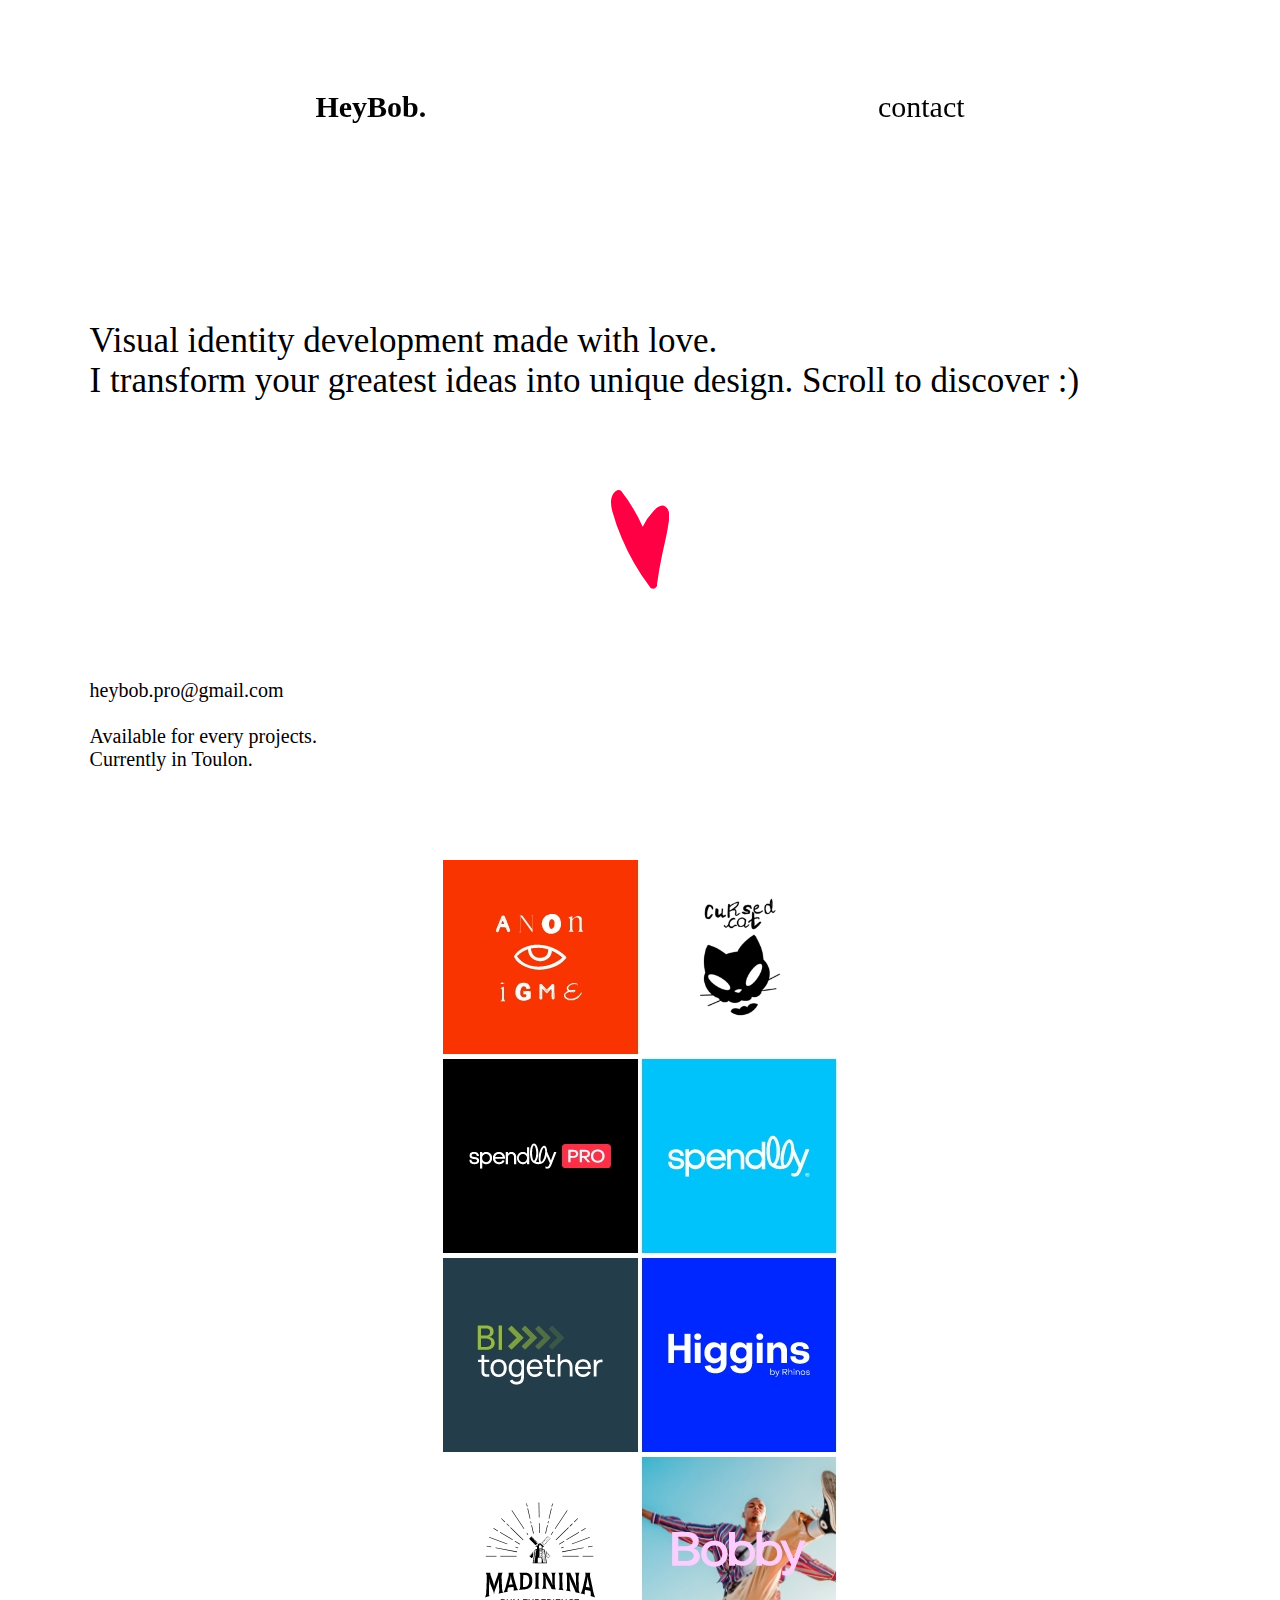
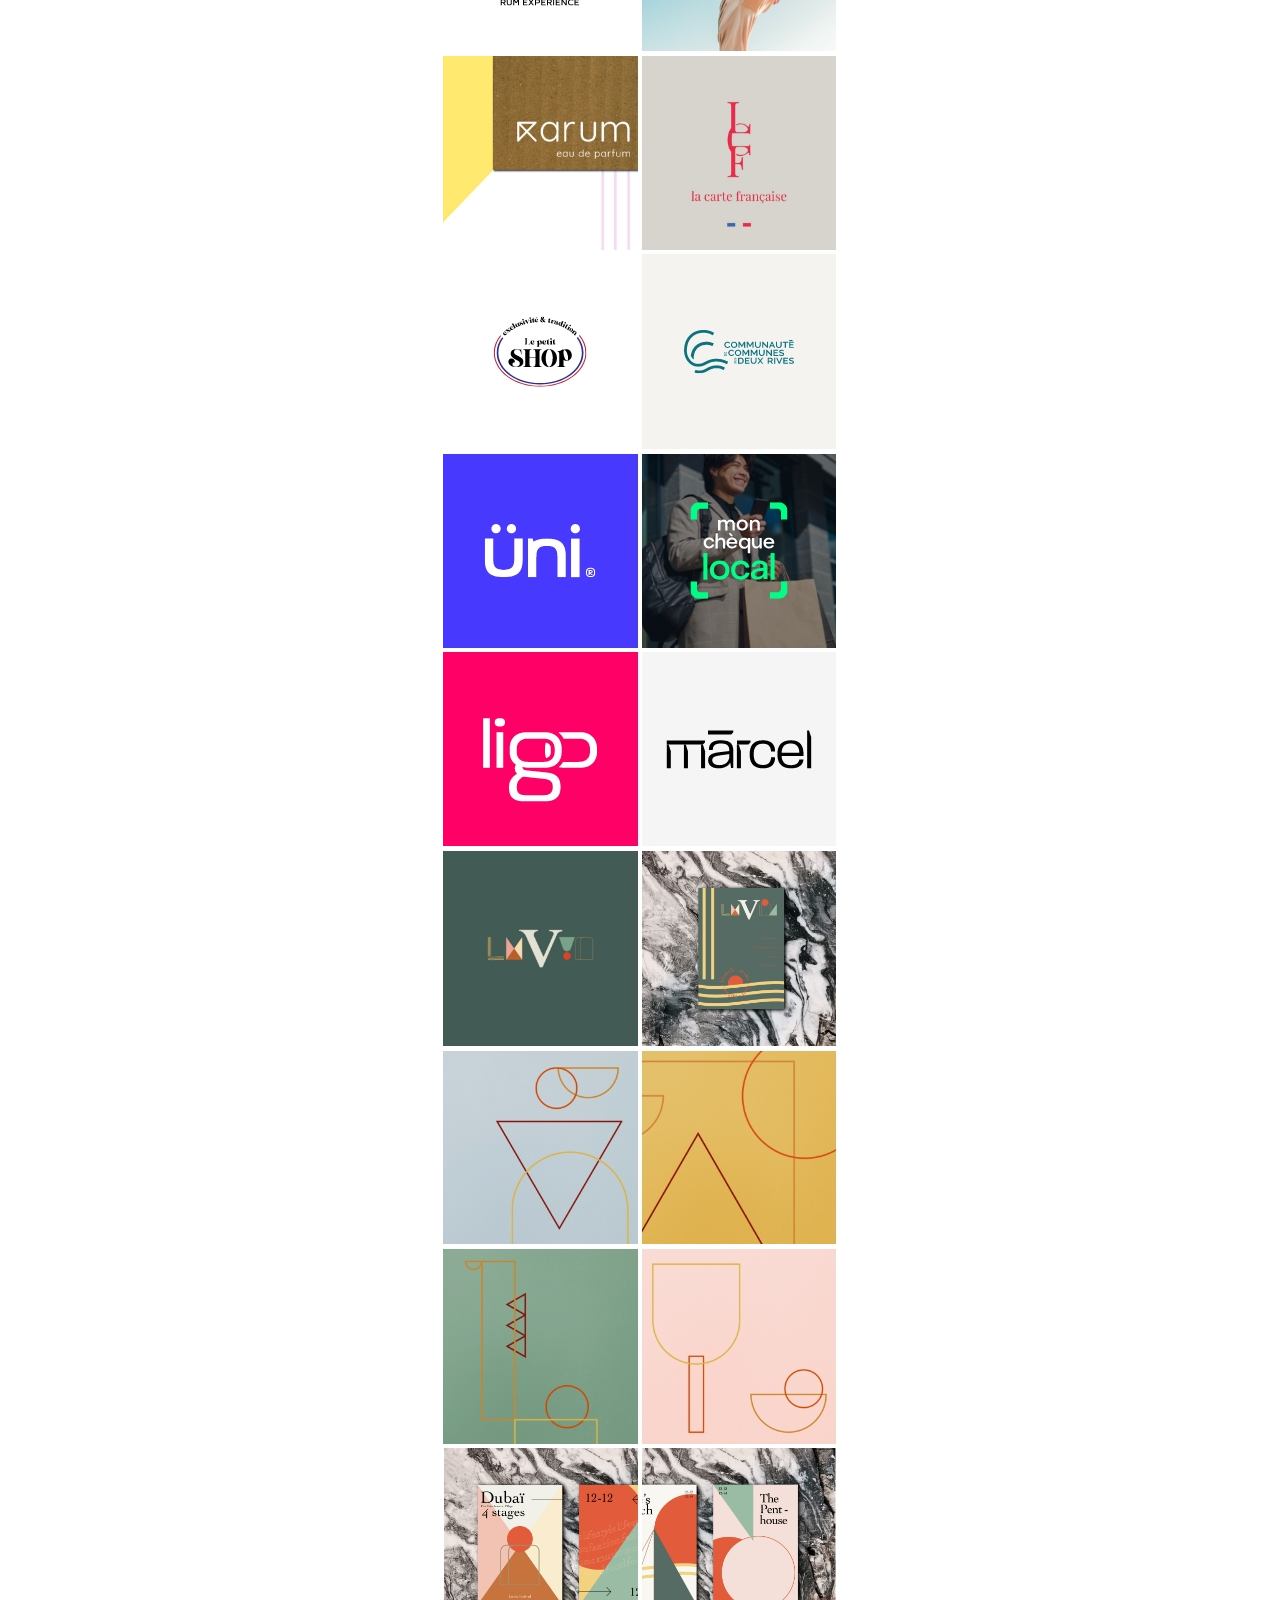
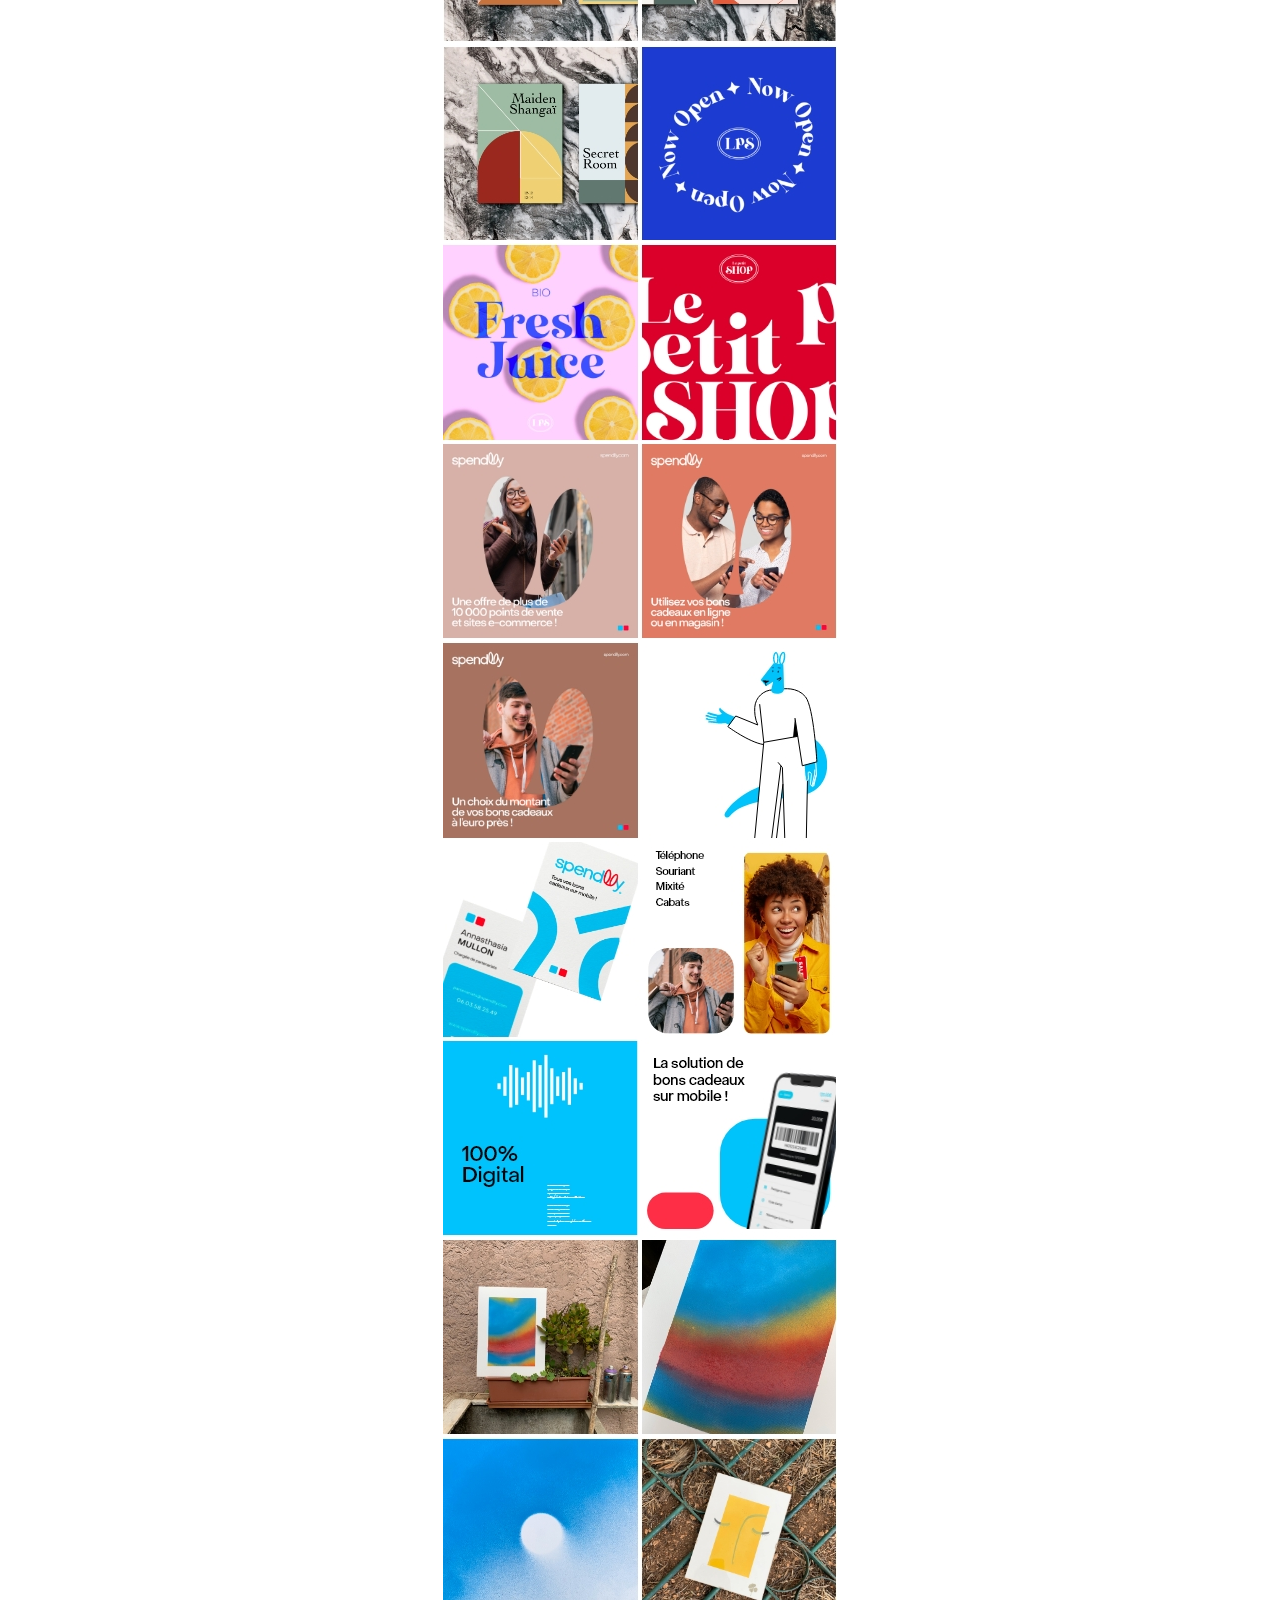
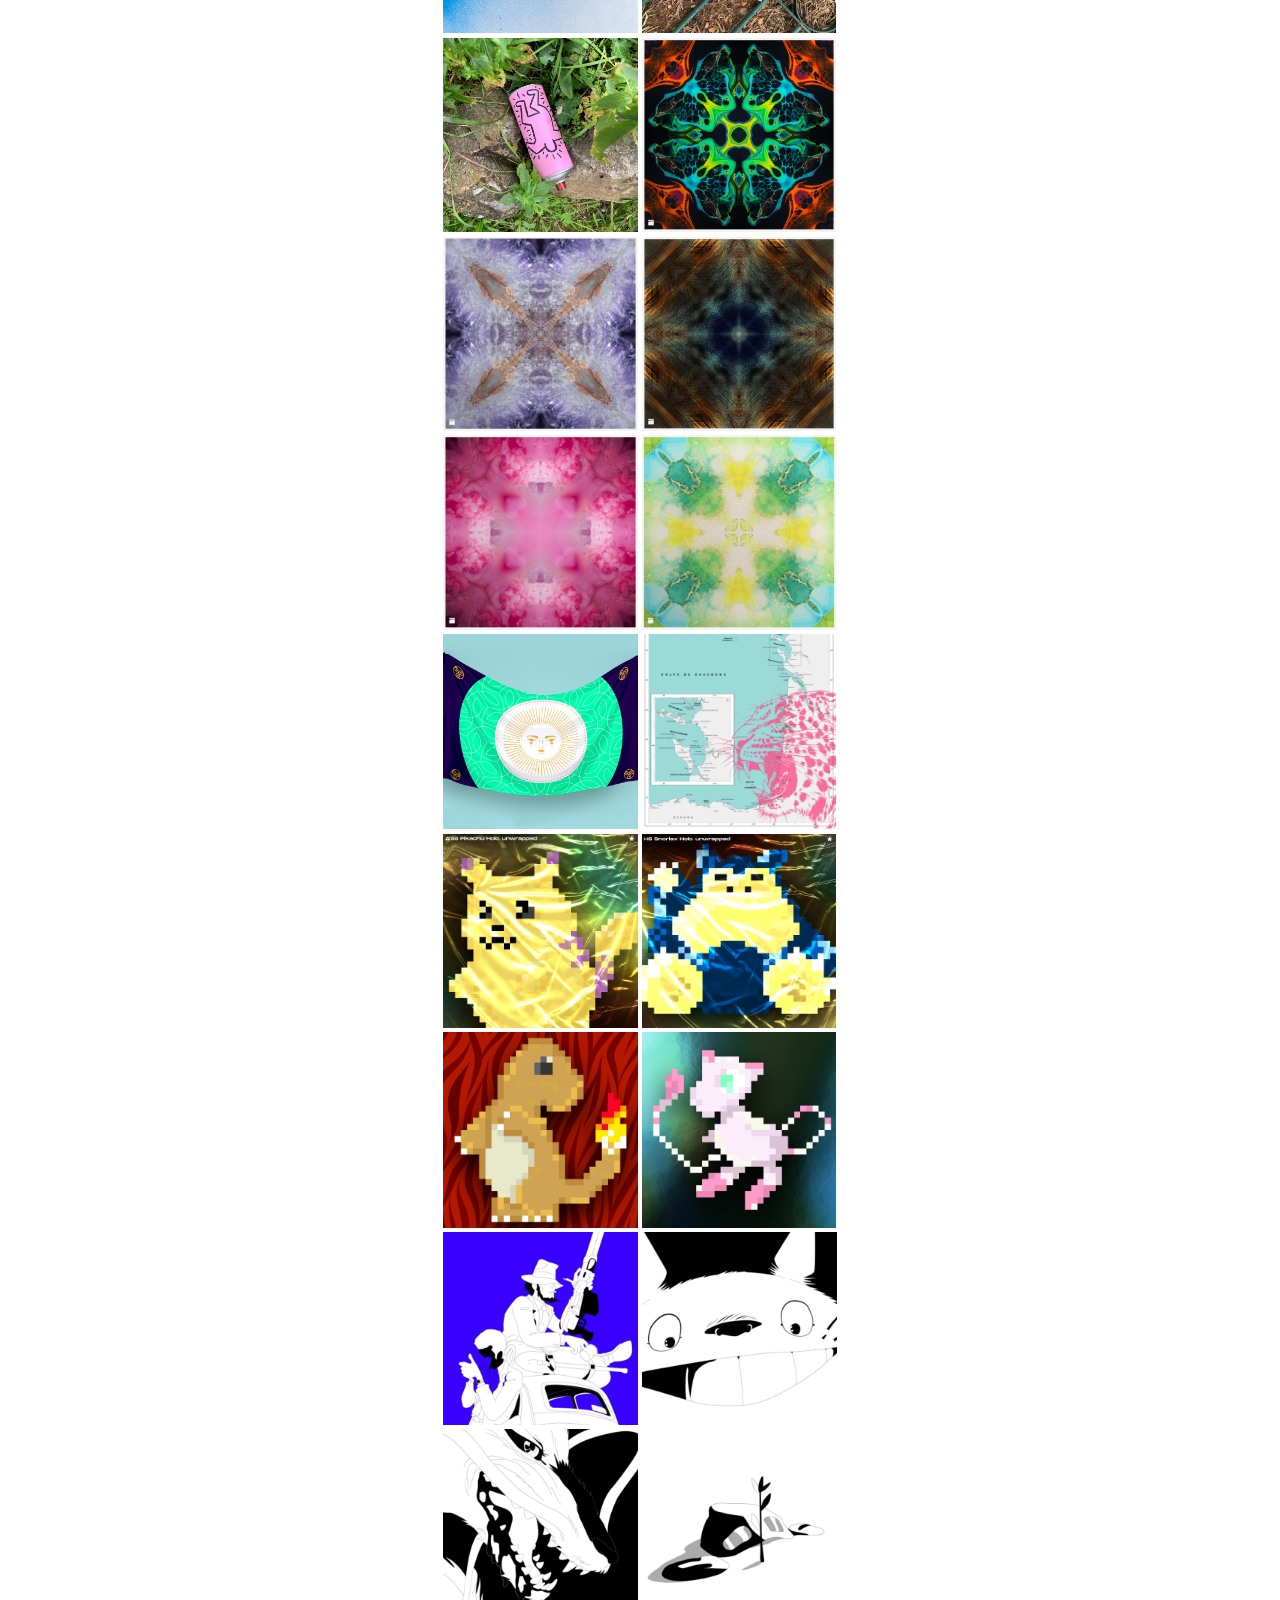
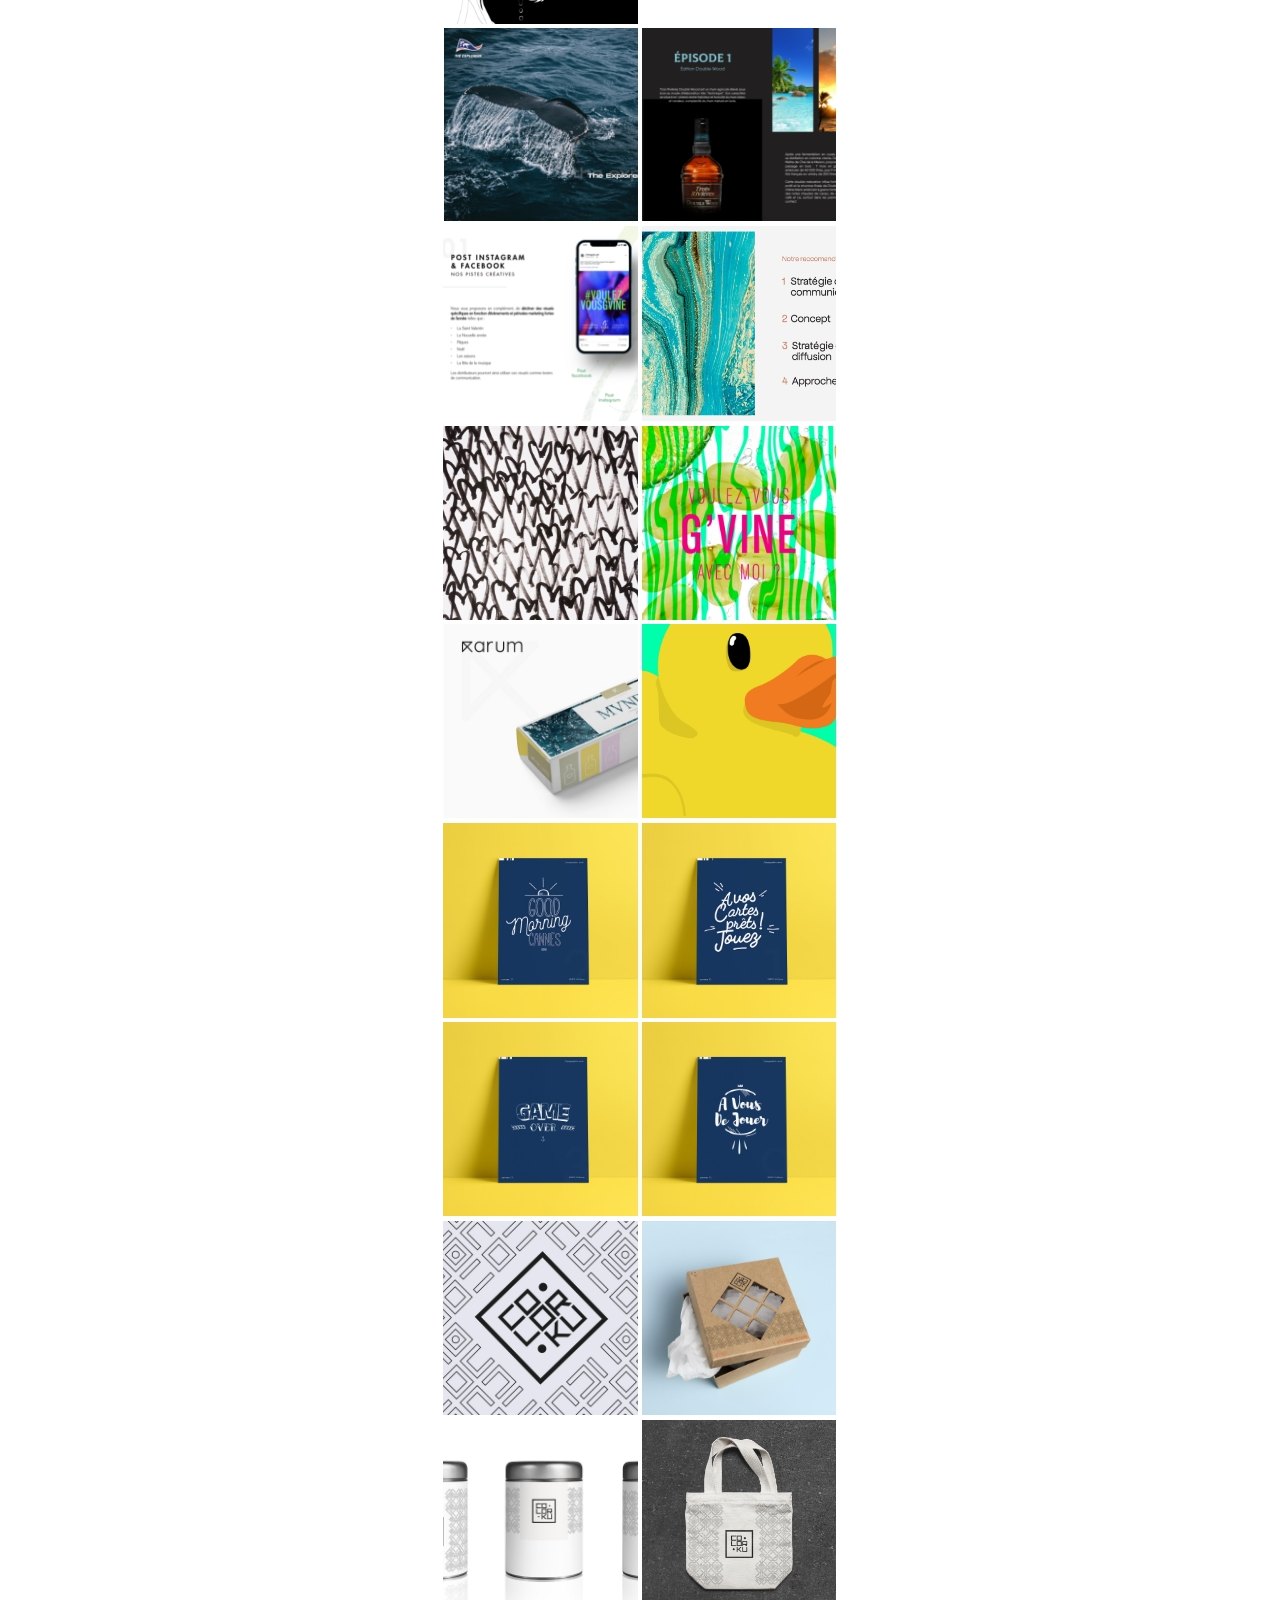
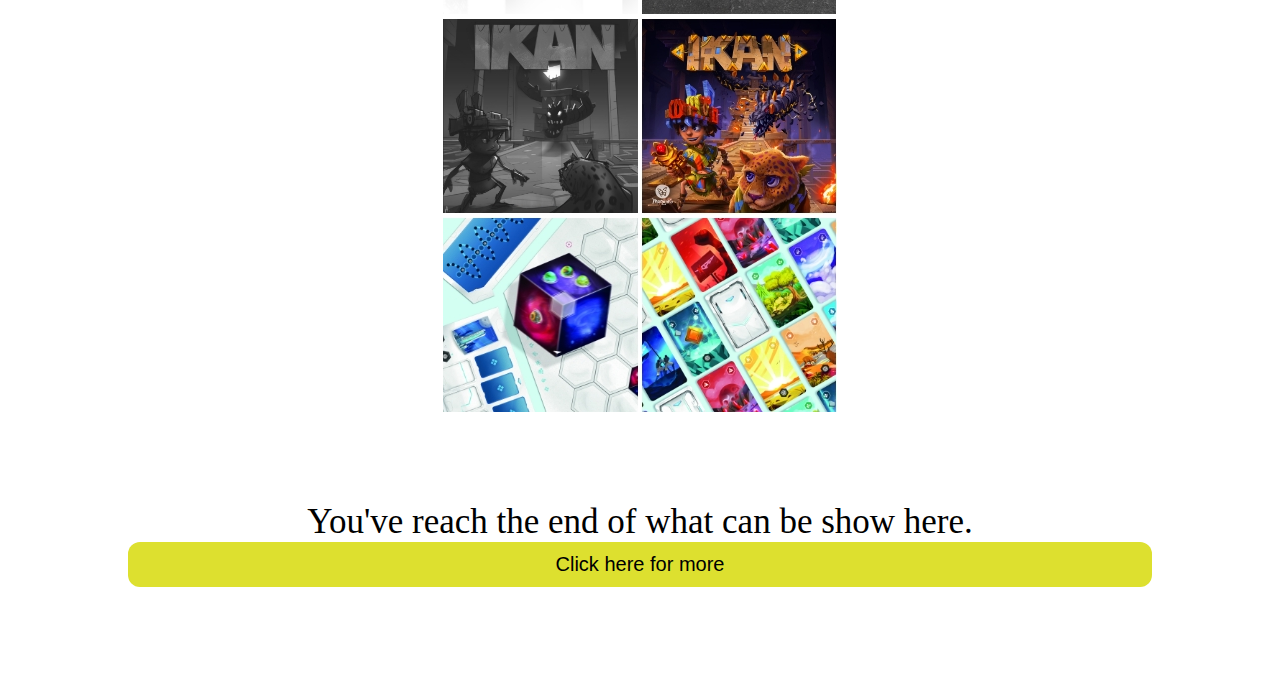
==== heybob.html @ 18b6e977 "Add files via upload" ====
<!DOCTYPE html>
<html lang="fr-FR">
<head>
    <meta charset="UTF-8">
    <meta http-equiv="X-UA-Compatible" content="IE=edge">
    <meta name="viewport" content="width=device-width, initial-scale=1.0">
    <link rel="stylesheet" href="css/stylesheet.css">
    <link rel="preconnect" href="https://fonts.googleapis.com">
    <link rel="preconnect" href="https://fonts.gstatic.com" crossorigin>
    <link href="https://fonts.googleapis.com/css2?family=Poppins:wght@300;400&family=Smooch+Sans:wght@100;200&display=swap" rel="stylesheet">
    <title>HeyBob</title>
</head>
<body>
        <!-- NAV BAR  -->
<div id="fixHeader">
        <div class="headerHB"><a href="#home"><p><b>HeyBob.</b></p></a></div>
        <div class="headerC"><a href="#contact"><p>contact</p></a></div>    
</div>    
         <!--CONTACT PAGE -->
<div class="contactBox" id="contact">
    <div class="headerHB"><a href="#home"><p><b>HeyBob.</b></p></a></div>
    <div class="headerC"><a href="#contact"><p>contact</p></a></div>         
</div> 

        <!-- Discovering -->
<br>
    <header>
        <div id="discover">
            <p> Visual identity development made with love.</p>
            <br>
            <p>I transform your greatest ideas into unique design. Scroll to discover :)</p>
        </div>
        <div id="heart"><svg xmlns="http://www.w3.org/2000/svg" width="58.241" height="98.762" viewBox="0 0 58.241 98.762"><defs><style>.a{fill:#ff0045;}</style></defs><path class="a" d="M54.658,16.7c-4.7-3.394-9.491,1.418-12.534,4.707A57.664,57.664,0,0,0,31.711,36.679,171.221,171.221,0,0,0,10.238,1.106C8.857-.66,6.264-.046,4.8,1.106c-5.983,4.714-5.325,13.2-3.595,19.8a200.688,200.688,0,0,0,9.386,26.764,232.321,232.321,0,0,0,28.177,49.2,4.509,4.509,0,0,0,.29.349,3.568,3.568,0,0,0,2.008,1.417,4.125,4.125,0,0,0,4.424-1.78,2.9,2.9,0,0,0,.544-2.632C47.363,84.6,48.965,75.017,51,65.507c2.419-11.282,5.338-22.488,6.823-33.947.6-4.65,1.189-11.714-3.168-14.863" transform="translate(0 0)"/></svg></div>
        <div id="infoMore">
            <p>heybob.pro@gmail.com</p>
            <br>
            <p>Available for every projects.<br>Currently in Toulon.</p>
        </div>
    </header>
    <!-- Library -->
    <main>
        <div id="library">
          <img src="./asset/library.jpg">
        </div>
    </main>
        <!-- Propose More -->
    <footer>
        <div id="propose">
        <p>You've reach the end of what can be show here.</p>
        <input type="button" value="Click here for more" href="#contact">
        </div>
    </footer>
    <script src="js/jsTransitionPage.js"></script>
   
</body>

</html>
---- css/stylesheet.css ----
/* BALISE GLOBALES */
*{
    margin:0%;
    padding: 0%;
}
body{
    font-family: Georgia, 'Times New Roman', Times, serif
}

a{
    text-decoration: none;
  }

input{
    height: 5vh;
    width: 80vw;
    background-color: #dde02f;
    border: none;
    border-radius: 12px;
    text-align: center;
    font-size: 20px;
    cursor: pointer;
    }

/* BALISE PRIVEE */

#fixHeader{
    margin: 7%;
    top: 5vh;
    position: sticky;
    display: flex;
    flex-wrap: wrap;
    justify-content: space-around;
    flex-direction: row;
    align-items: baseline;
    align-content: stretch;
    
}


.headerHB p{
    font-size: 30px;
    color: black;
 }


.headerC p{
    font-size: 30px;
    color: black;
}

#heart{
    display: flex;
    justify-content: center;
}


#discover {
    display: flex;
    flex-direction: row;
    flex-wrap: wrap;
    margin: 7%;
    font-size: 35px;
}

#infoMore{
    margin: 7%;
    font-size: 20px;
    display: flex;
    flex-direction: column;
    flex-wrap: wrap;
    justify-content: flex-start;
}

#library{
    display: flex;
    flex-wrap: wrap;
    flex-direction: column;
    justify-content: center;
    align-items: stretch;
    align-content: space-around;
}


#propose{
    margin: 7%;
    font-size: 35px;
    display: flex;
    flex-direction: row;
    flex-wrap: wrap;
    justify-content: center;
}



 /* CONTACT PAGE */



 #contact p{
    top: 5vh;
    display: flex;
    flex-wrap: wrap;
    justify-content: space-between;
    flex-direction: row;
    align-items: baseline;
    align-content: stretch;
    
}




 .contactBox {
    position: fixed;
    z-index: 99;
    top: 0;
    left: 0;
    width: 100%;
    height: 100%;
    display: flex;
    background: rgb(255, 255, 255);
    transition: opacity .3s;
    visibility: hidden;
  }
  
  
  .contactBox:target {
    overflow-y: hidden;
    display: flex;
    justify-content: space-around;
    outline: none;
    visibility: visible;
    cursor: default;
    opacity: 1; 
  }


  @keyframes gradient {
	0% {
		background-position: 0% 40%;
	}
	50% {
		background-position: 100% 50%;
	}
	100% {
		background-position: 0% 40%;
	}
}
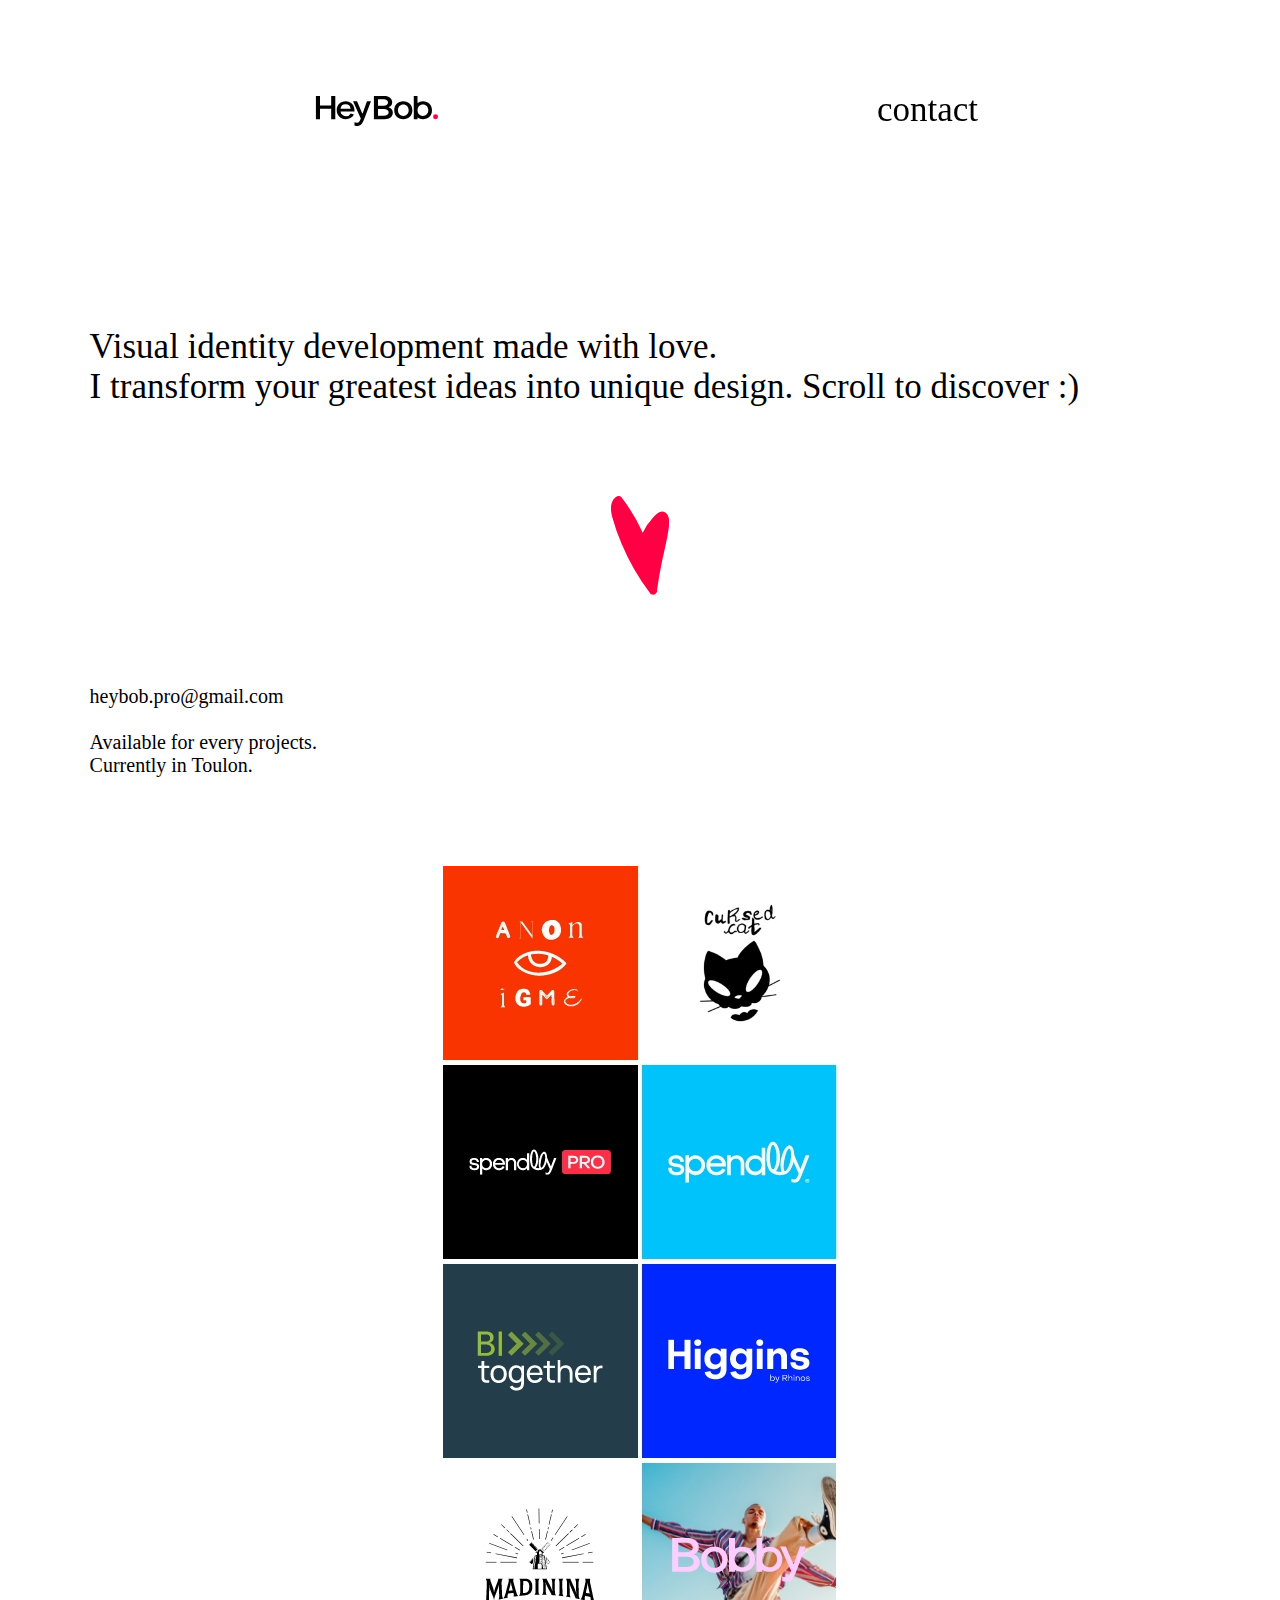
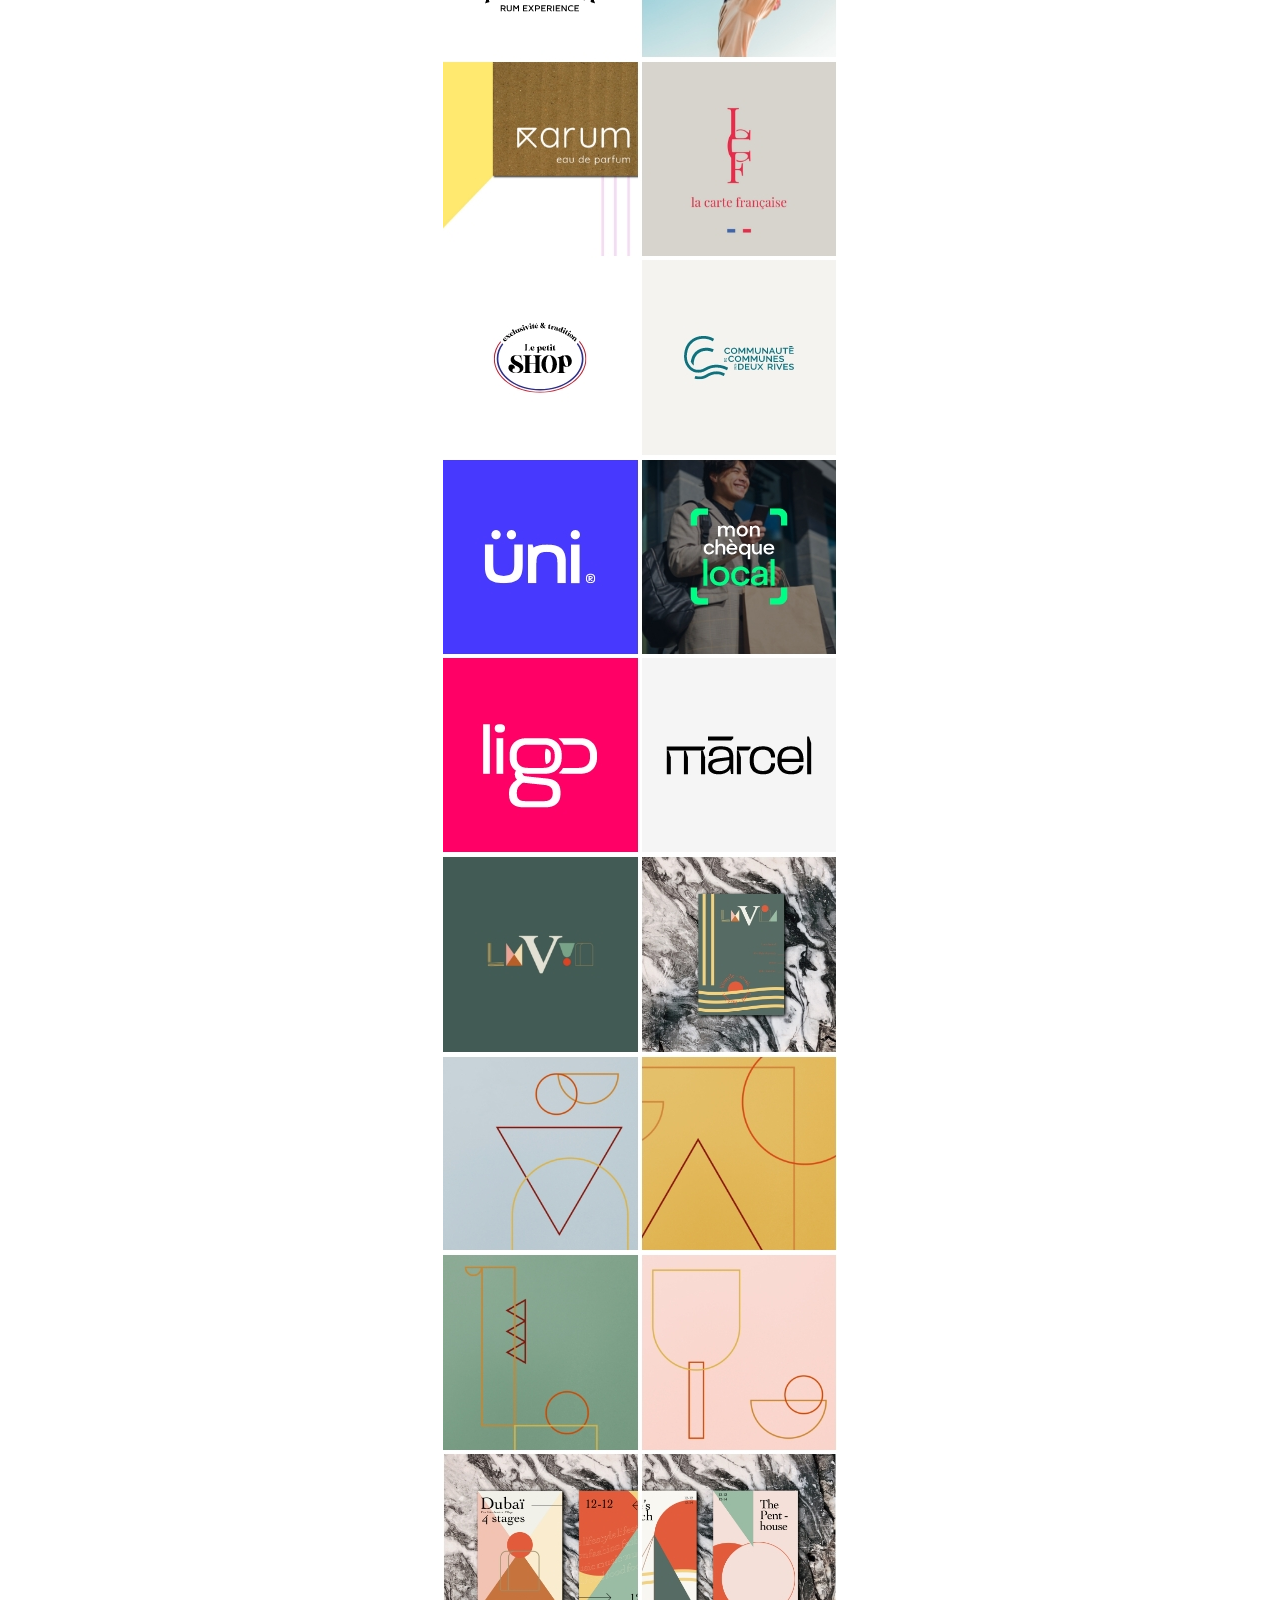
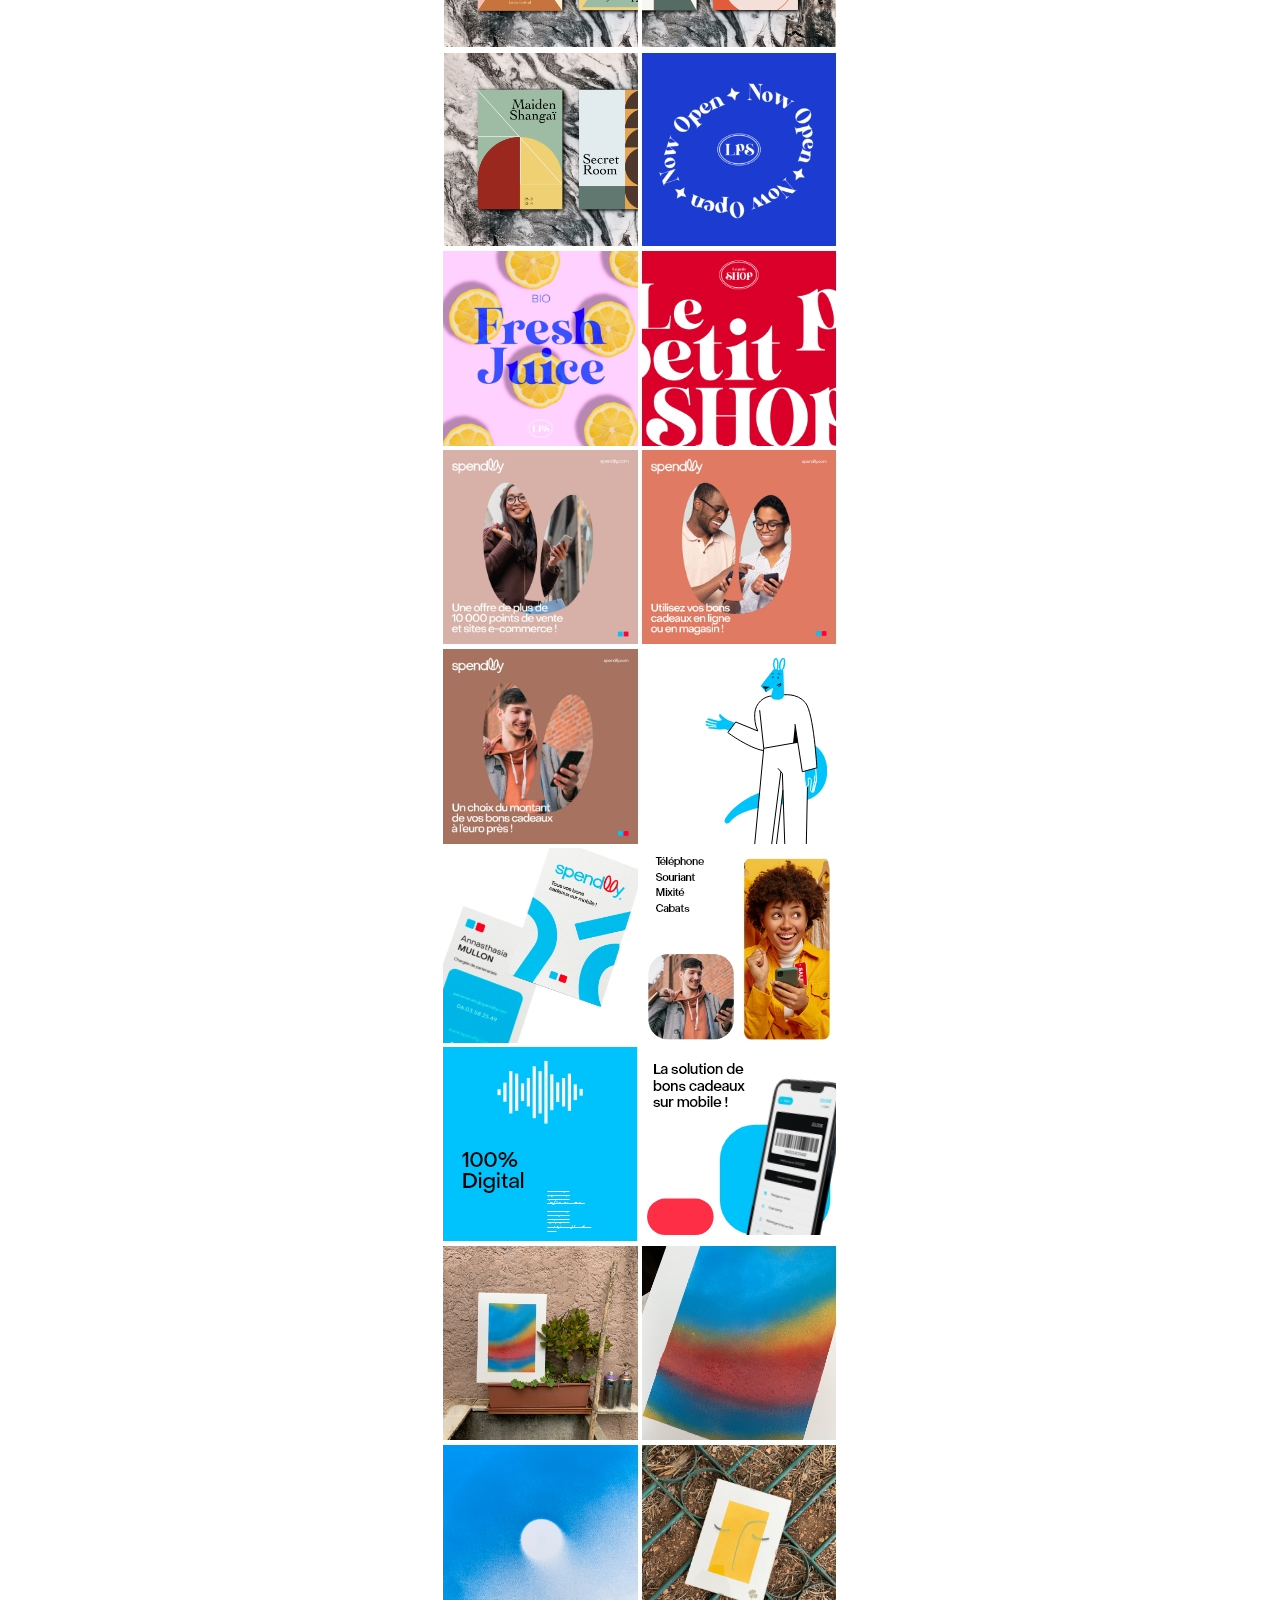
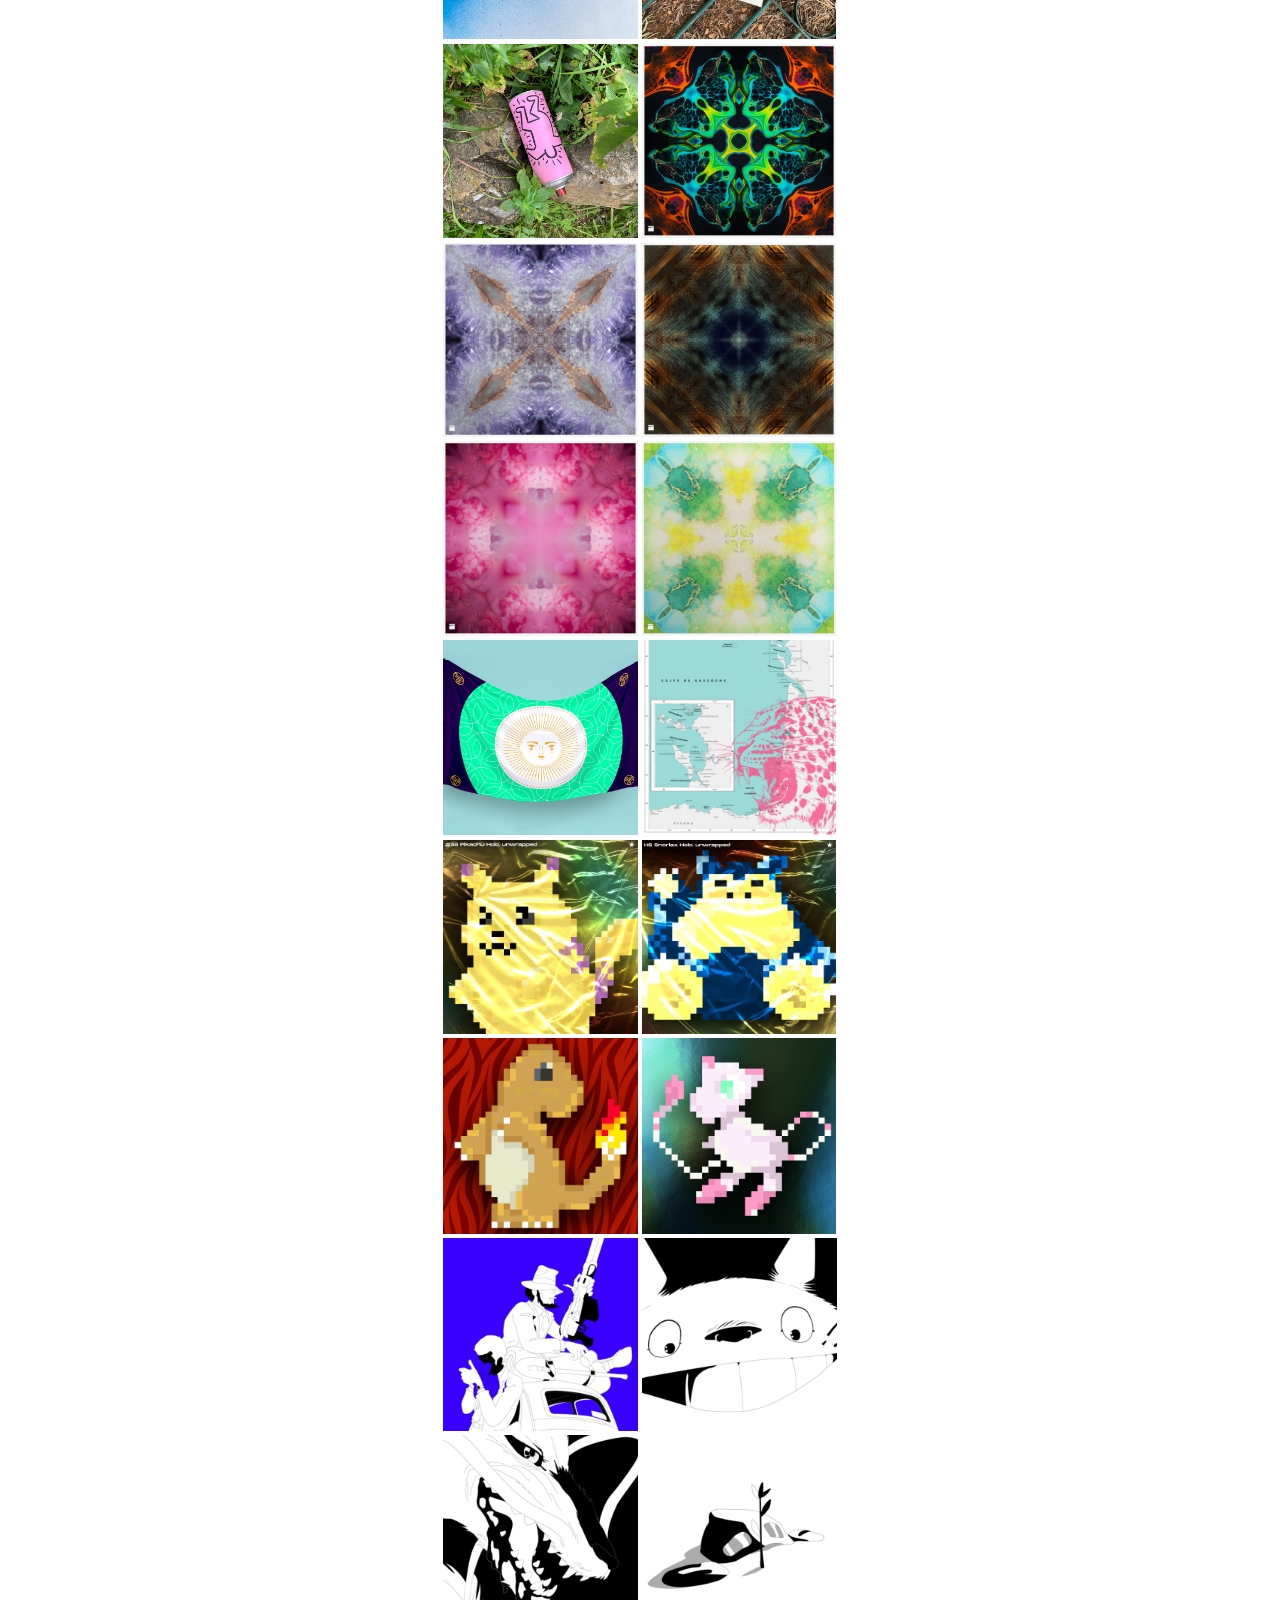
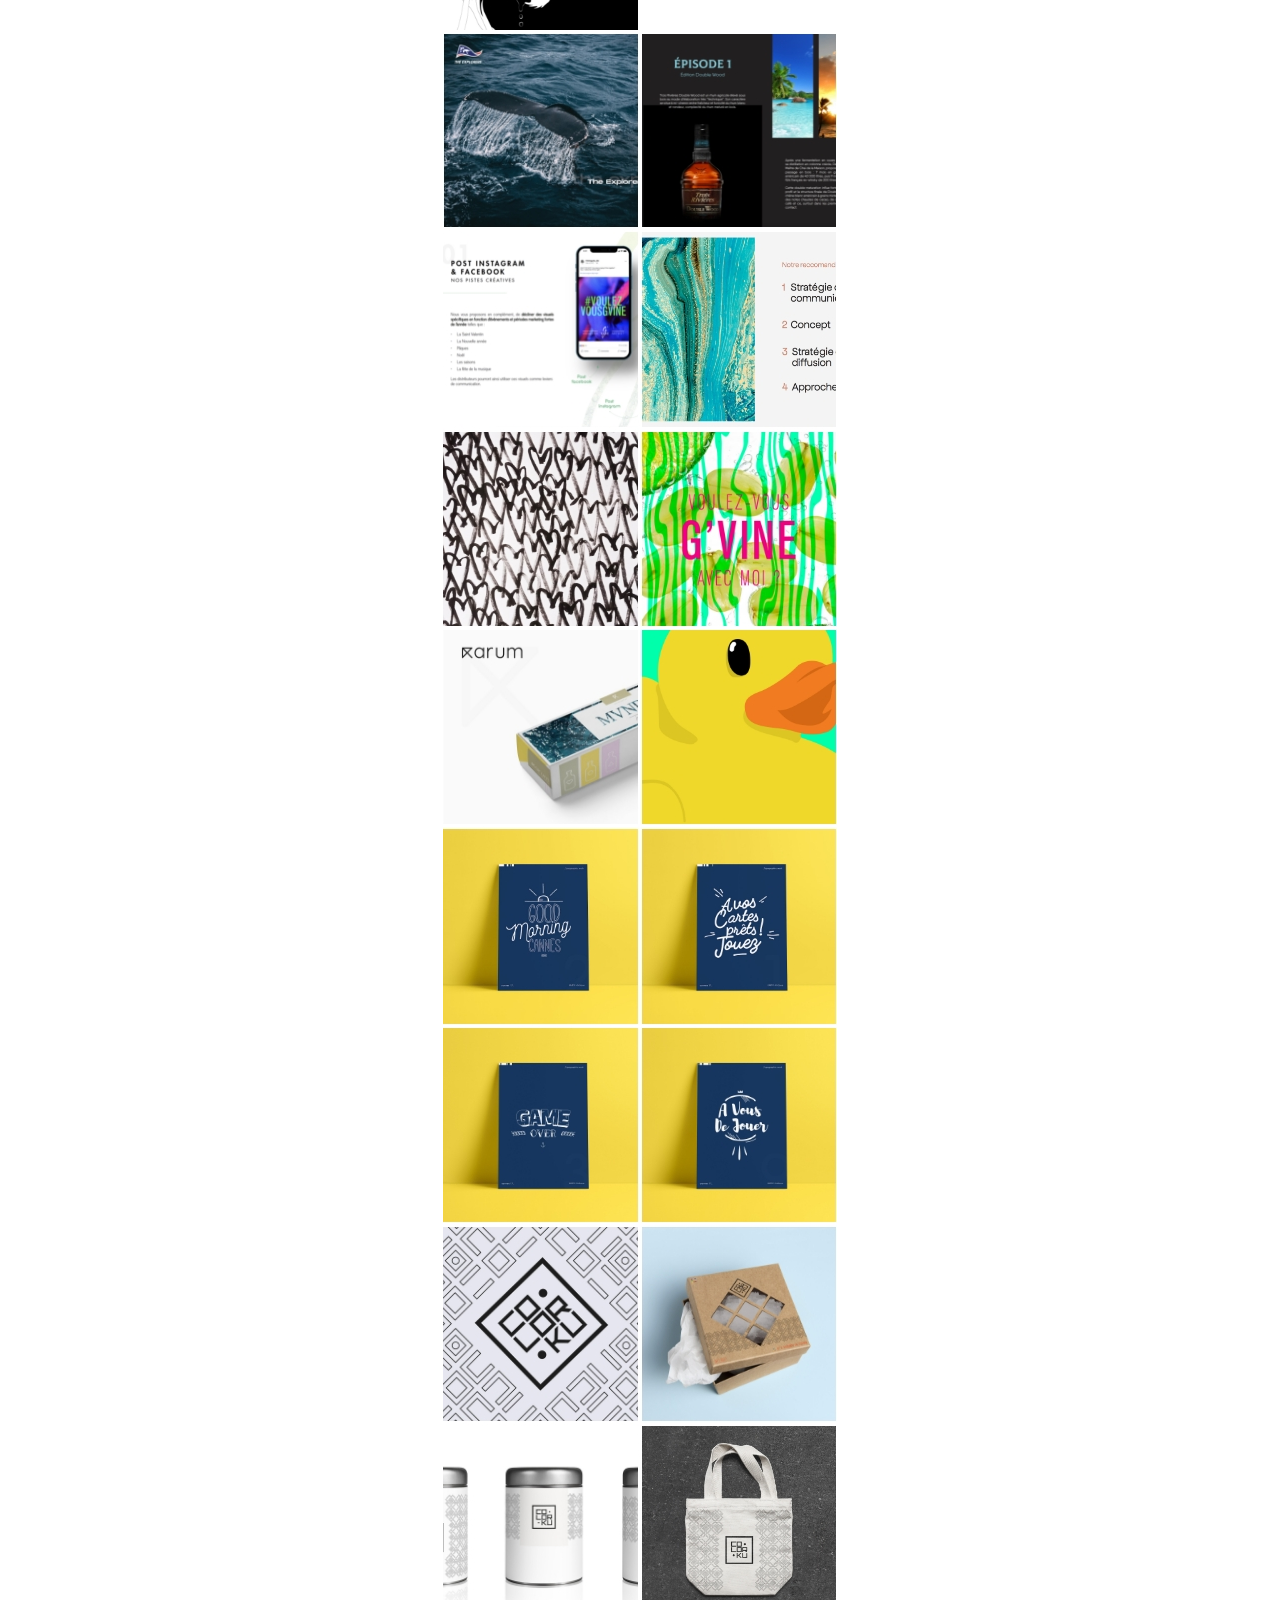
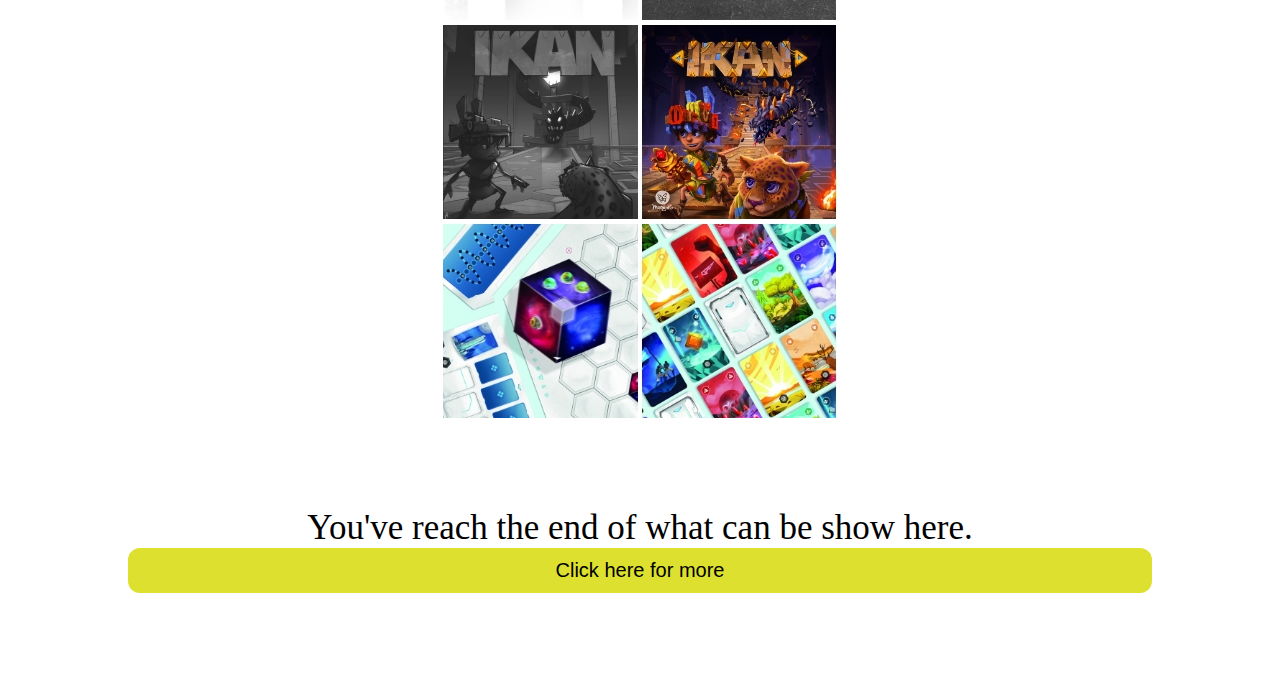
==== commit 15f7be5b: "Add files via upload" ====
--- a/heybob.html
+++ b/heybob.html
@@ -13,7 +13,7 @@
 <body>
         <!-- NAV BAR  -->
 <div id="fixHeader">
-        <div class="headerHB"><a href="#home"><p><b>HeyBob.</b></p></a></div>
+        <div class="headerHB"><a href="#home"><svg xmlns="http://www.w3.org/2000/svg" width="150" height="30" viewBox="0 0 182.135 44.719"><g transform="translate(0)"><g transform="translate(0)"><path d="M22.765,0V14H6.093V0H0V34.527H6.093V19.117H22.765v15.41h6.142V0Z" transform="translate(0)"/><path d="M131.013,56.692c5.7,0,10.286-2.536,12.089-6.827l-4.631-1.756a8.01,8.01,0,0,1-7.263,4.1,7.729,7.729,0,0,1-7.995-7.072h20.717c.049-.585.049-1.365.049-1.95,0-7.657-5.459-13.07-13.161-13.07-7.751,0-13.308,5.413-13.308,13.021,0,7.949,5.606,13.558,13.5,13.558m-7.8-15.654a7.388,7.388,0,0,1,7.458-6.437,7.47,7.47,0,0,1,7.6,6.437Z" transform="translate(-86.506 -22.165)"/><path d="M216.388,66.884c5.551,0,7.8-4.8,10.1-10.706l9.9-26.065H230.44l-6.5,18.16h-.5l-7.8-18.16h-6l11.6,25.514c-1.25,2.952-2.3,6.4-5.851,6.4a10.511,10.511,0,0,1-3.551-.75l-.05,4.753a14.144,14.144,0,0,0,4.6.85" transform="translate(-154.325 -22.165)"/><path d="M327.668,34.527h15.989c7.214,0,12.235-3.95,12.235-9.607a8.252,8.252,0,0,0-5.9-7.949v-.488a7.466,7.466,0,0,0,4.923-7.12c0-5.511-4.68-9.363-11.5-9.363H327.668Zm6.142-20.043V4.975h8.628c3.7,0,6.288,2,6.288,4.779s-2.584,4.731-6.288,4.731Zm0,15.069V19.215h8.774c4.143,0,7.117,2.145,7.117,5.12,0,3.024-2.974,5.218-7.117,5.218Z" transform="translate(-241.214)"/><path d="M456.1,56.691c7.994,0,13.5-5.364,13.5-13.265s-5.557-13.313-13.5-13.313c-8.043,0-13.5,5.413-13.5,13.313s5.508,13.265,13.5,13.265m0-4.828c-4.68,0-7.995-3.511-7.995-8.437s3.315-8.486,7.995-8.486c4.631,0,7.994,3.56,7.994,8.486s-3.364,8.437-7.994,8.437" transform="translate(-325.818 -22.165)"/><path d="M558.479,10.265V0h-5.557V34.527h5.557V32.214a14.253,14.253,0,0,0,8.09,2.314c7.995,0,13.5-5.364,13.5-13.265s-5.557-13.314-13.5-13.314a14.222,14.222,0,0,0-8.09,2.316m8.09,19.434c-4.678,0-7.995-3.511-7.995-8.437s3.317-8.486,7.995-8.486c4.631,0,7.995,3.56,7.995,8.486S571.2,29.7,566.568,29.7" transform="translate(-407.036)"/><path d="M665.982,110.516a3.639,3.639,0,1,0-3.7-3.631,3.486,3.486,0,0,0,3.7,3.631" transform="translate(-487.544 -75.989)" fill="#ff0045"/></g></g></svg></a></div>
         <div class="headerC"><a href="#contact"><p>contact</p></a></div>    
 </div>    
          <!--CONTACT PAGE -->
--- a/css/stylesheet.css
+++ b/css/stylesheet.css
@@ -32,20 +32,16 @@
     flex-wrap: wrap;
     justify-content: space-around;
     flex-direction: row;
-    align-items: baseline;
-    align-content: stretch;
-    
+    align-content: flex-end;
+    align-items: flex-end;
 }
 
 
-.headerHB p{
-    font-size: 30px;
-    color: black;
+.headerHB {
  }
 
-
 .headerC p{
-    font-size: 30px;
+    font-size: 35px;
     color: black;
 }
 
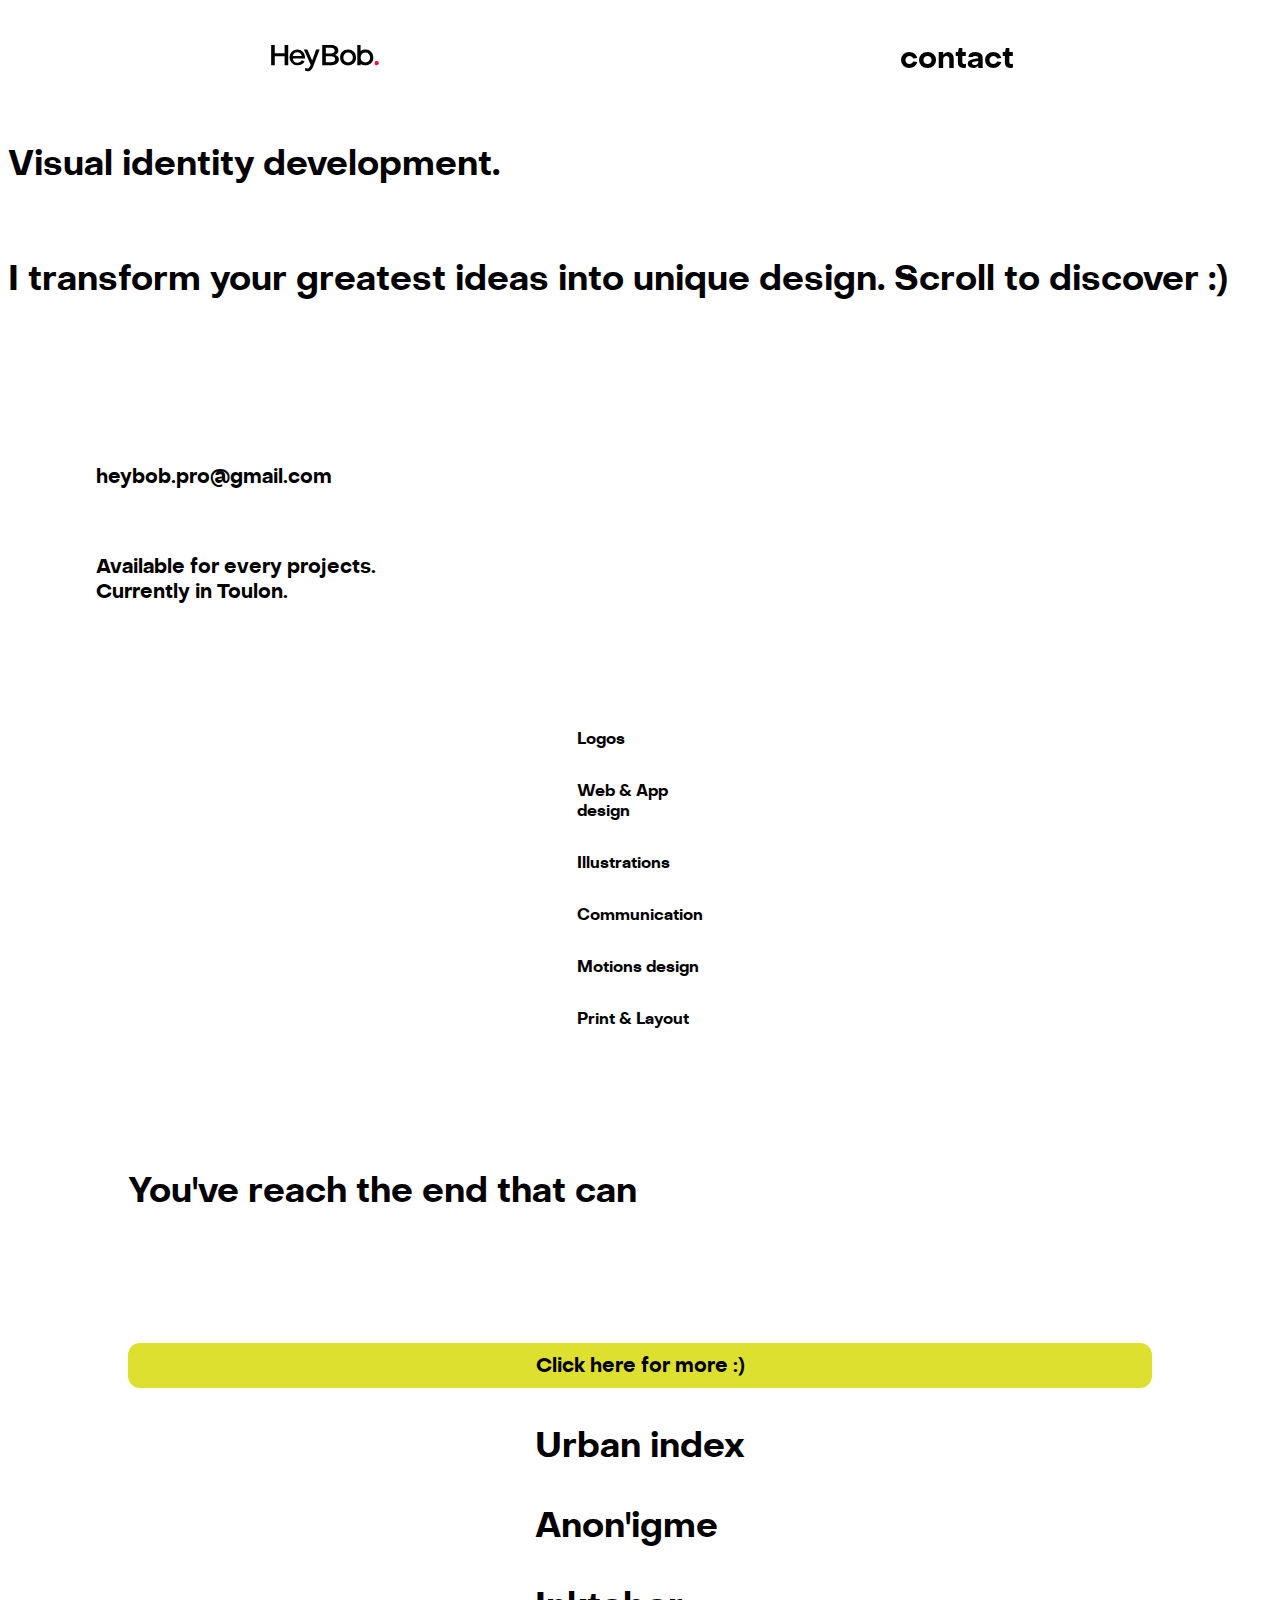
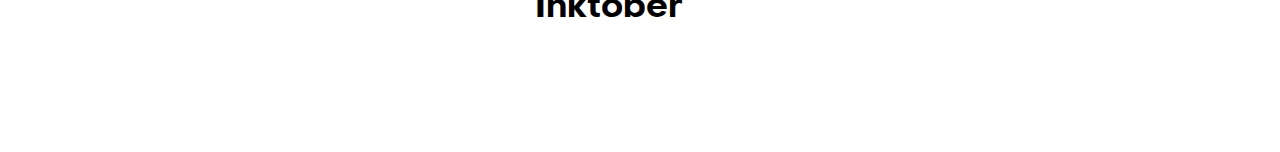
==== commit c6619f1b: "new vers of 10/05/22" ====
--- a/heybob.html
+++ b/heybob.html
@@ -5,53 +5,81 @@
     <meta http-equiv="X-UA-Compatible" content="IE=edge">
     <meta name="viewport" content="width=device-width, initial-scale=1.0">
     <link rel="stylesheet" href="css/stylesheet.css">
-    <link rel="preconnect" href="https://fonts.googleapis.com">
-    <link rel="preconnect" href="https://fonts.gstatic.com" crossorigin>
-    <link href="https://fonts.googleapis.com/css2?family=Poppins:wght@300;400&family=Smooch+Sans:wght@100;200&display=swap" rel="stylesheet">
     <title>HeyBob</title>
 </head>
 <body>
-        <!-- NAV BAR  -->
-<div id="fixHeader">
-        <div class="headerHB"><a href="#home"><svg xmlns="http://www.w3.org/2000/svg" width="150" height="30" viewBox="0 0 182.135 44.719"><g transform="translate(0)"><g transform="translate(0)"><path d="M22.765,0V14H6.093V0H0V34.527H6.093V19.117H22.765v15.41h6.142V0Z" transform="translate(0)"/><path d="M131.013,56.692c5.7,0,10.286-2.536,12.089-6.827l-4.631-1.756a8.01,8.01,0,0,1-7.263,4.1,7.729,7.729,0,0,1-7.995-7.072h20.717c.049-.585.049-1.365.049-1.95,0-7.657-5.459-13.07-13.161-13.07-7.751,0-13.308,5.413-13.308,13.021,0,7.949,5.606,13.558,13.5,13.558m-7.8-15.654a7.388,7.388,0,0,1,7.458-6.437,7.47,7.47,0,0,1,7.6,6.437Z" transform="translate(-86.506 -22.165)"/><path d="M216.388,66.884c5.551,0,7.8-4.8,10.1-10.706l9.9-26.065H230.44l-6.5,18.16h-.5l-7.8-18.16h-6l11.6,25.514c-1.25,2.952-2.3,6.4-5.851,6.4a10.511,10.511,0,0,1-3.551-.75l-.05,4.753a14.144,14.144,0,0,0,4.6.85" transform="translate(-154.325 -22.165)"/><path d="M327.668,34.527h15.989c7.214,0,12.235-3.95,12.235-9.607a8.252,8.252,0,0,0-5.9-7.949v-.488a7.466,7.466,0,0,0,4.923-7.12c0-5.511-4.68-9.363-11.5-9.363H327.668Zm6.142-20.043V4.975h8.628c3.7,0,6.288,2,6.288,4.779s-2.584,4.731-6.288,4.731Zm0,15.069V19.215h8.774c4.143,0,7.117,2.145,7.117,5.12,0,3.024-2.974,5.218-7.117,5.218Z" transform="translate(-241.214)"/><path d="M456.1,56.691c7.994,0,13.5-5.364,13.5-13.265s-5.557-13.313-13.5-13.313c-8.043,0-13.5,5.413-13.5,13.313s5.508,13.265,13.5,13.265m0-4.828c-4.68,0-7.995-3.511-7.995-8.437s3.315-8.486,7.995-8.486c4.631,0,7.994,3.56,7.994,8.486s-3.364,8.437-7.994,8.437" transform="translate(-325.818 -22.165)"/><path d="M558.479,10.265V0h-5.557V34.527h5.557V32.214a14.253,14.253,0,0,0,8.09,2.314c7.995,0,13.5-5.364,13.5-13.265s-5.557-13.314-13.5-13.314a14.222,14.222,0,0,0-8.09,2.316m8.09,19.434c-4.678,0-7.995-3.511-7.995-8.437s3.317-8.486,7.995-8.486c4.631,0,7.995,3.56,7.995,8.486S571.2,29.7,566.568,29.7" transform="translate(-407.036)"/><path d="M665.982,110.516a3.639,3.639,0,1,0-3.7-3.631,3.486,3.486,0,0,0,3.7,3.631" transform="translate(-487.544 -75.989)" fill="#ff0045"/></g></g></svg></a></div>
-        <div class="headerC"><a href="#contact"><p>contact</p></a></div>    
-</div>    
-         <!--CONTACT PAGE -->
-<div class="contactBox" id="contact">
-    <div class="headerHB"><a href="#home"><p><b>HeyBob.</b></p></a></div>
-    <div class="headerC"><a href="#contact"><p>contact</p></a></div>         
-</div> 
+<div id="container">
+<!-- NAV BAR  -->
+    
 
+        <section id="part1">
+            <nav>
+                <div class="headerHB"><a href="./heybob.html"><svg xmlns="http://www.w3.org/2000/svg" xmlns:xlink="http://www.w3.org/1999/xlink" width="118" height="32" viewBox="0 0 118 32"><defs><clipPath id="a"><rect y="14" width="118" height="32" fill="none"/></clipPath><clipPath id="b"><rect width="118" height="51" transform="translate(141.046 -18.291)" fill="#fff"/></clipPath></defs><g transform="translate(0 -14)" clip-path="url(#a)" style="isolation:isolate"><g transform="translate(-141.046 18.291)" clip-path="url(#b)"><path d="M13.445,0V8.263H3.6V0H0V20.384H3.6v-9.1h9.846v9.1h3.628V0Z" transform="translate(146.205 0.619)"/><path d="M125.485,45.8c3.368,0,6.075-1.5,7.14-4.031l-2.735-1.036a4.731,4.731,0,0,1-4.29,2.418,4.564,4.564,0,0,1-4.722-4.175h12.236c.029-.345.029-.806.029-1.151A7.817,7.817,0,0,0,117.51,37.8a7.672,7.672,0,0,0,7.975,8m-4.606-9.242a4.363,4.363,0,0,1,4.4-3.8,4.411,4.411,0,0,1,4.491,3.8Z" transform="translate(47.007 -24.801)"/><path d="M213.624,51.821c3.278,0,4.607-2.835,5.966-6.32l5.848-15.387h-3.515l-3.84,10.721h-.3l-4.607-10.721h-3.544l6.852,15.062c-.738,1.743-1.359,3.78-3.455,3.78a6.21,6.21,0,0,1-2.1-.443l-.029,2.806a8.357,8.357,0,0,0,2.717.5" transform="translate(-30.764 -24.801)"/><path d="M327.668,20.384h9.443c4.261,0,7.226-2.332,7.226-5.671a4.872,4.872,0,0,0-3.484-4.693V9.731a4.407,4.407,0,0,0,2.908-4.2C343.762,2.274,341,0,336.967,0h-9.3ZM331.3,8.551V2.937h5.1c2.188,0,3.714,1.18,3.714,2.821s-1.526,2.793-3.714,2.793Zm0,8.9v-6.1h5.182c2.447,0,4.2,1.267,4.2,3.023,0,1.785-1.756,3.081-4.2,3.081Z" transform="translate(-130.402 0.619)"/><path d="M450.57,45.8c4.722,0,7.975-3.167,7.975-7.831a7.557,7.557,0,0,0-7.975-7.86c-4.75,0-7.975,3.2-7.975,7.86s3.253,7.831,7.975,7.831m0-2.85a4.669,4.669,0,0,1-4.722-4.981,4.73,4.73,0,1,1,9.443,0,4.685,4.685,0,0,1-4.722,4.981" transform="translate(-227.42 -24.801)"/><path d="M556.2,6.06V0h-3.282V20.384H556.2V19.017a8.421,8.421,0,0,0,4.778,1.366c4.722,0,7.976-3.167,7.976-7.831a7.557,7.557,0,0,0-7.976-7.86A8.4,8.4,0,0,0,556.2,6.06m4.778,11.473a4.669,4.669,0,0,1-4.722-4.981,4.73,4.73,0,1,1,9.443,0,4.685,4.685,0,0,1-4.722,4.981" transform="translate(-320.554 0.619)"/><path d="M664.468,107.535a2.148,2.148,0,1,0-2.183-2.144,2.058,2.058,0,0,0,2.183,2.144" transform="translate(-412.639 -86.533)" fill="#ff0045"/></g></g></svg></a></div>
+                <div class="headerC"><a href="./index/contactpage.html"><p>contact</p></a></div>    
+                </nav>  
+         
         <!-- Discovering -->
-<br>
-    <header>
-        <div id="discover">
-            <p> Visual identity development made with love.</p>
+        <div id="discoveringBox">
+            <div id="discover">
+                <p> Visual identity development.</p>
+                <br>
+                <p>I transform your greatest ideas into unique design. Scroll to discover :)</p>
+            </div>
             <br>
-            <p>I transform your greatest ideas into unique design. Scroll to discover :)</p>
+            <div id="infoMore">
+                <p>heybob.pro@gmail.com</p>
+                <br>
+                <p>Available for every projects.<br>Currently in Toulon.</p>
+            </div>
         </div>
-        <div id="heart"><svg xmlns="http://www.w3.org/2000/svg" width="58.241" height="98.762" viewBox="0 0 58.241 98.762"><defs><style>.a{fill:#ff0045;}</style></defs><path class="a" d="M54.658,16.7c-4.7-3.394-9.491,1.418-12.534,4.707A57.664,57.664,0,0,0,31.711,36.679,171.221,171.221,0,0,0,10.238,1.106C8.857-.66,6.264-.046,4.8,1.106c-5.983,4.714-5.325,13.2-3.595,19.8a200.688,200.688,0,0,0,9.386,26.764,232.321,232.321,0,0,0,28.177,49.2,4.509,4.509,0,0,0,.29.349,3.568,3.568,0,0,0,2.008,1.417,4.125,4.125,0,0,0,4.424-1.78,2.9,2.9,0,0,0,.544-2.632C47.363,84.6,48.965,75.017,51,65.507c2.419-11.282,5.338-22.488,6.823-33.947.6-4.65,1.189-11.714-3.168-14.863" transform="translate(0 0)"/></svg></div>
-        <div id="infoMore">
-            <p>heybob.pro@gmail.com</p>
-            <br>
-            <p>Available for every projects.<br>Currently in Toulon.</p>
-        </div>
-    </header>
-    <!-- Library -->
-    <main>
-        <div id="library">
-          <img src="./asset/library.jpg">
-        </div>
+
+        <!-- Library -->
+        <section id="library">
+            <div class="blocMenus">
+                <p>Logos</p>
+            </div>
+            <div class="blocMenus">
+                <p>Web & App<br>design</p>
+            </div>
+            <div class="blocMenus">
+               <p>Illustrations</p>
+            </div>
+            <div class="blocMenus">
+                <p>Communication</p>
+            </div>
+            <div class="blocMenus">
+                <p>Motions design</p>
+            </div>
+            <div class="blocMenus">
+                <p>Print & Layout</p>
+            </div>
+        </section>
+        <!-- Propose More -->
+        <section id="propose">
+            <div id="lpropose">
+            <p>You've reach the end that can</p><br><br>
+            <input type="button" value="Click here for more :)" href="#index/contactpage.html">
+            </div>
+            <div id="heart"></div>
+            <section id="newProject">
+                <!-- New Project 1 -->
+                <div id="newContent_id1">
+                    <div id="overlay1"><p>Urban index</p></div>
+                </div>
+                <!-- New Project 2 -->
+                <div id="newContent_id2">
+                    <div id="overlay2"><p>Anon'igme</p></div>
+                </div>
+                <!-- New Project 3 -->
+                <div id="newContent_id3">
+                    <div id="overlay3"><p>Inktober</p></div>
+                </div>
+            </section>
+        </section>
     </main>
-        <!-- Propose More -->
-    <footer>
-        <div id="propose">
-        <p>You've reach the end of what can be show here.</p>
-        <input type="button" value="Click here for more" href="#contact">
-        </div>
-    </footer>
-    <script src="js/jsTransitionPage.js"></script>
-   
+</section>   
+</div>
+</main>
+<script src="js/jsTransitionPage.js"></script>
 </body>
-
 </html>--- a/css/stylesheet.css
+++ b/css/stylesheet.css
@@ -1,17 +1,76 @@
-/* BALISE GLOBALES */
-*{
-    margin:0%;
-    padding: 0%;
-}
+/* SCREEN PHONE AND PAD */
+@media only screen and (max-width:1300px) {
+
 body{
-    font-family: Georgia, 'Times New Roman', Times, serif
+   font-family: 'object_sansbold';
 }
 
 a{
     text-decoration: none;
   }
 
-input{
+nav{
+    top: 1vh;
+    position: sticky;
+    display: flex;
+    flex-direction: row;
+    flex-wrap: wrap;
+    align-content: stretch;
+    justify-content: space-around;
+    align-items: center;
+}
+
+/* BALISE PRIVEE */
+
+.headerC p{
+    font-size: 30px;
+    color: black;
+    font-family: 'object_sansbold';
+}
+
+#heart{
+    display: flex;
+    justify-content: center;
+}
+
+
+#discover {
+    font-family: 'object_sansbold';
+    display: flex;
+    flex-direction: row;
+    flex-wrap: wrap;
+    font-size: 35px;
+}
+
+#infoMore{
+    margin: 7%;
+    font-size: 20px;
+    display: flex;
+    flex-direction: column;
+    flex-wrap: wrap;
+    justify-content: flex-start;
+}
+
+#library{
+    display: flex;
+    flex-wrap: wrap;
+    flex-direction: column;
+    justify-content: center;
+    align-items: stretch;
+    align-content: space-around;
+}
+
+
+#propose{
+    margin: 7%;
+    font-size: 35px;
+    display: flex;
+    flex-direction: row;
+    flex-wrap: wrap;
+    justify-content: center;
+}
+
+#propose input {
     height: 5vh;
     width: 80vw;
     background-color: #dde02f;
@@ -20,126 +79,223 @@
     text-align: center;
     font-size: 20px;
     cursor: pointer;
-    }
-
-/* BALISE PRIVEE */
-
-#fixHeader{
-    margin: 7%;
-    top: 5vh;
-    position: sticky;
-    display: flex;
-    flex-wrap: wrap;
-    justify-content: space-around;
-    flex-direction: row;
-    align-content: flex-end;
-    align-items: flex-end;
-}
-
-
-.headerHB {
- }
-
-.headerC p{
-    font-size: 35px;
-    color: black;
-}
-
-#heart{
-    display: flex;
-    justify-content: center;
-}
-
-
-#discover {
-    display: flex;
-    flex-direction: row;
-    flex-wrap: wrap;
-    margin: 7%;
-    font-size: 35px;
-}
-
-#infoMore{
-    margin: 7%;
-    font-size: 20px;
-    display: flex;
-    flex-direction: column;
-    flex-wrap: wrap;
-    justify-content: flex-start;
-}
-
-#library{
-    display: flex;
-    flex-wrap: wrap;
-    flex-direction: column;
-    justify-content: center;
-    align-items: stretch;
-    align-content: space-around;
-}
-
-
-#propose{
-    margin: 7%;
-    font-size: 35px;
-    display: flex;
-    flex-direction: row;
-    flex-wrap: wrap;
-    justify-content: center;
-}
-
-
-
- /* CONTACT PAGE */
-
-
-
- #contact p{
-    top: 5vh;
-    display: flex;
-    flex-wrap: wrap;
-    justify-content: space-between;
-    flex-direction: row;
-    align-items: baseline;
-    align-content: stretch;
+    font-family: 'object_sansbold';
+}
+}
+
+
+
+
+/* SCREEN COMPUTER MIN-800px */
+
+@media only screen and (min-width:1300px) {
+   
+
+    body{
+        margin: 0%;
+        font-family: 'object_sansbold';
+     }
+     
+     a{
+         text-decoration: none;
+       }
+     
+     nav{
+         top: 1vh;
+         position: sticky;
+         display: flex;
+         flex-direction: row;
+         flex-wrap: wrap;
+         align-content: stretch;
+         justify-content: space-around;
+         align-items: center;
+     }
+     
+     /* BALISE PRIVEE */
+     #part1{
+        background-image: url("../asset/Beauty2.png");
+        background-repeat: no-repeat;
+        background-position: 100% 0%;
+        background-size: 750px;
+    }
+     
+     .headerC p{
+         font-size: 30px;
+         color: black;
+         font-family: 'object_sansbold';
+     }
+     
+     #discoveringBox{
+         width: 50%;
+     }
+     
+     
+     #discover {
+         font-family: 'object_sansbold';
+         display: flex;
+         flex-direction: row;
+         flex-wrap: wrap;
+         margin: 7%;
+         font-size: 35px;
+     }
+     
+     #infoMore{
+         margin: 7%;
+         font-size: 20px;
+         display: flex;
+         flex-direction: column;
+         flex-wrap: wrap;
+         justify-content: flex-start;
+     }
+
+     #library{
+         background-color: white;
+         margin: 0% 0%;
+         padding: 0% 10%;
+         display: flex;
+         flex-wrap: wrap;
+         flex-direction:row;
+         justify-content: center;
+         align-items: stretch;
+         align-content: space-around;
+
+     }
+     
+     .blocMenus{
+         font-size: large;
+         display: flex;
+         flex-direction: row;
+         align-items: center;
+         justify-content: center;
+         margin: 7%;
+         color: black;
+         background-color: rgba(199, 199, 199, 0.329);
+         width: 350px;
+         height: 350px;
+     }
+     
+    #propose{
+         font-size: 35px;
+         display: flex;
+         flex-direction: row;
+         flex-wrap: wrap;
+         justify-content: center;
+     }
     
-}
-
-
-
-
- .contactBox {
-    position: fixed;
-    z-index: 99;
-    top: 0;
-    left: 0;
-    width: 100%;
-    height: 100%;
-    display: flex;
-    background: rgb(255, 255, 255);
-    transition: opacity .3s;
-    visibility: hidden;
-  }
-  
-  
-  .contactBox:target {
-    overflow-y: hidden;
-    display: flex;
-    justify-content: space-around;
-    outline: none;
-    visibility: visible;
-    cursor: default;
-    opacity: 1; 
-  }
-
-
-  @keyframes gradient {
-	0% {
-		background-position: 0% 40%;
-	}
-	50% {
-		background-position: 100% 50%;
-	}
-	100% {
-		background-position: 0% 40%;
-	}
-}+     #lpropose{
+         margin: 5%;
+         display: flex;
+         flex-direction: column;
+     }
+
+     #heart{
+        background-image: url("../asset/heart.png");
+        background-attachment: fixed;
+        background-repeat: no-repeat;
+        height: 50vh;
+        width: 50vw;
+        background-position: 80% 50%;
+       /*  background-size: 0%; */
+     }
+
+
+     #propose input {
+         height: 7vh;
+         width: 30vw;
+         color: white;
+         background-color: #FF0045;
+         border: none;
+         border-radius: 12px;
+         text-align: center;
+         font-size: 20px;
+         cursor: pointer;
+         font-family: 'object_sansbold';
+     }
+
+     /* NEW PROJECT HERE */
+    /* New Feature can modified ..*/
+    #newProject{
+        color: white;
+        background-color: rgba(255, 255, 255, 0);
+        display: flex;
+        flex-direction: row;
+        justify-content: space-between;
+        flex-wrap: nowrap;
+    }
+
+
+    /* CONTENT CAN BE MODIFIED */
+    #newContent_text{
+
+        color: rgb(255, 255, 255);
+    }
+    /* CONTENT 1 */
+    #overlay1{
+        display: flex;
+        flex-direction: row;
+        justify-content: center;
+        align-items: center;
+        height: 400px;
+        width: 400px;
+        background-color: rgba(0, 0, 0, 0.623);
+    }
+    #newContent_id1{
+        
+        margin: 0px 50px 50px 50px;
+        height: 400px;
+        width: 400px;
+        background-size: 100%;
+        background-repeat: no-repeat;
+        background-image: url("../asset/UrbanIndex.svg");
+    }
+    /* CONTENT 2 */
+    #overlay2{
+        display: flex;
+        flex-direction: row;
+        justify-content: center;
+        align-items: center;
+        height: 400px;
+        width: 400px;
+        background-color: rgba(0, 0, 0, 0.623);
+    }
+    #newContent_id2{
+        margin: 0px 50px 50px 50px;
+        height: 400px;
+        width: 400px;
+        background-size: 100%;
+        background-color: #F93400;
+        background-repeat: no-repeat;
+        background-image: url("../asset/Anon\'igme.svg");
+    }
+
+    /* CONTENT 3 */
+    #overlay3{
+        display: flex;
+        flex-direction: row;
+        justify-content: center;
+        align-items: center;
+        height: 400px;
+        width: 400px;
+        background-color: rgba(0, 0, 0, 0.623);
+    }
+    #newContent_id3{
+        margin: 0px 50px 50px 50px;
+        height: 400px;
+        width: 400px;
+        background-size: 100%;
+        background-repeat: no-repeat;
+        background-image: url("../asset/Inktober.svg");
+    }
+}
+
+
+/*fonts*/
+
+  @font-face {
+    font-family: 'object_sansbold';
+    src: url('fonts/Bold/objectsans-bold-webfont.woff2') format('woff2'),
+         url('fonts/Bold/objectsans-bold-webfont.woff') format('woff');
+    font-weight: normal;
+    font-style: normal;
+
+}
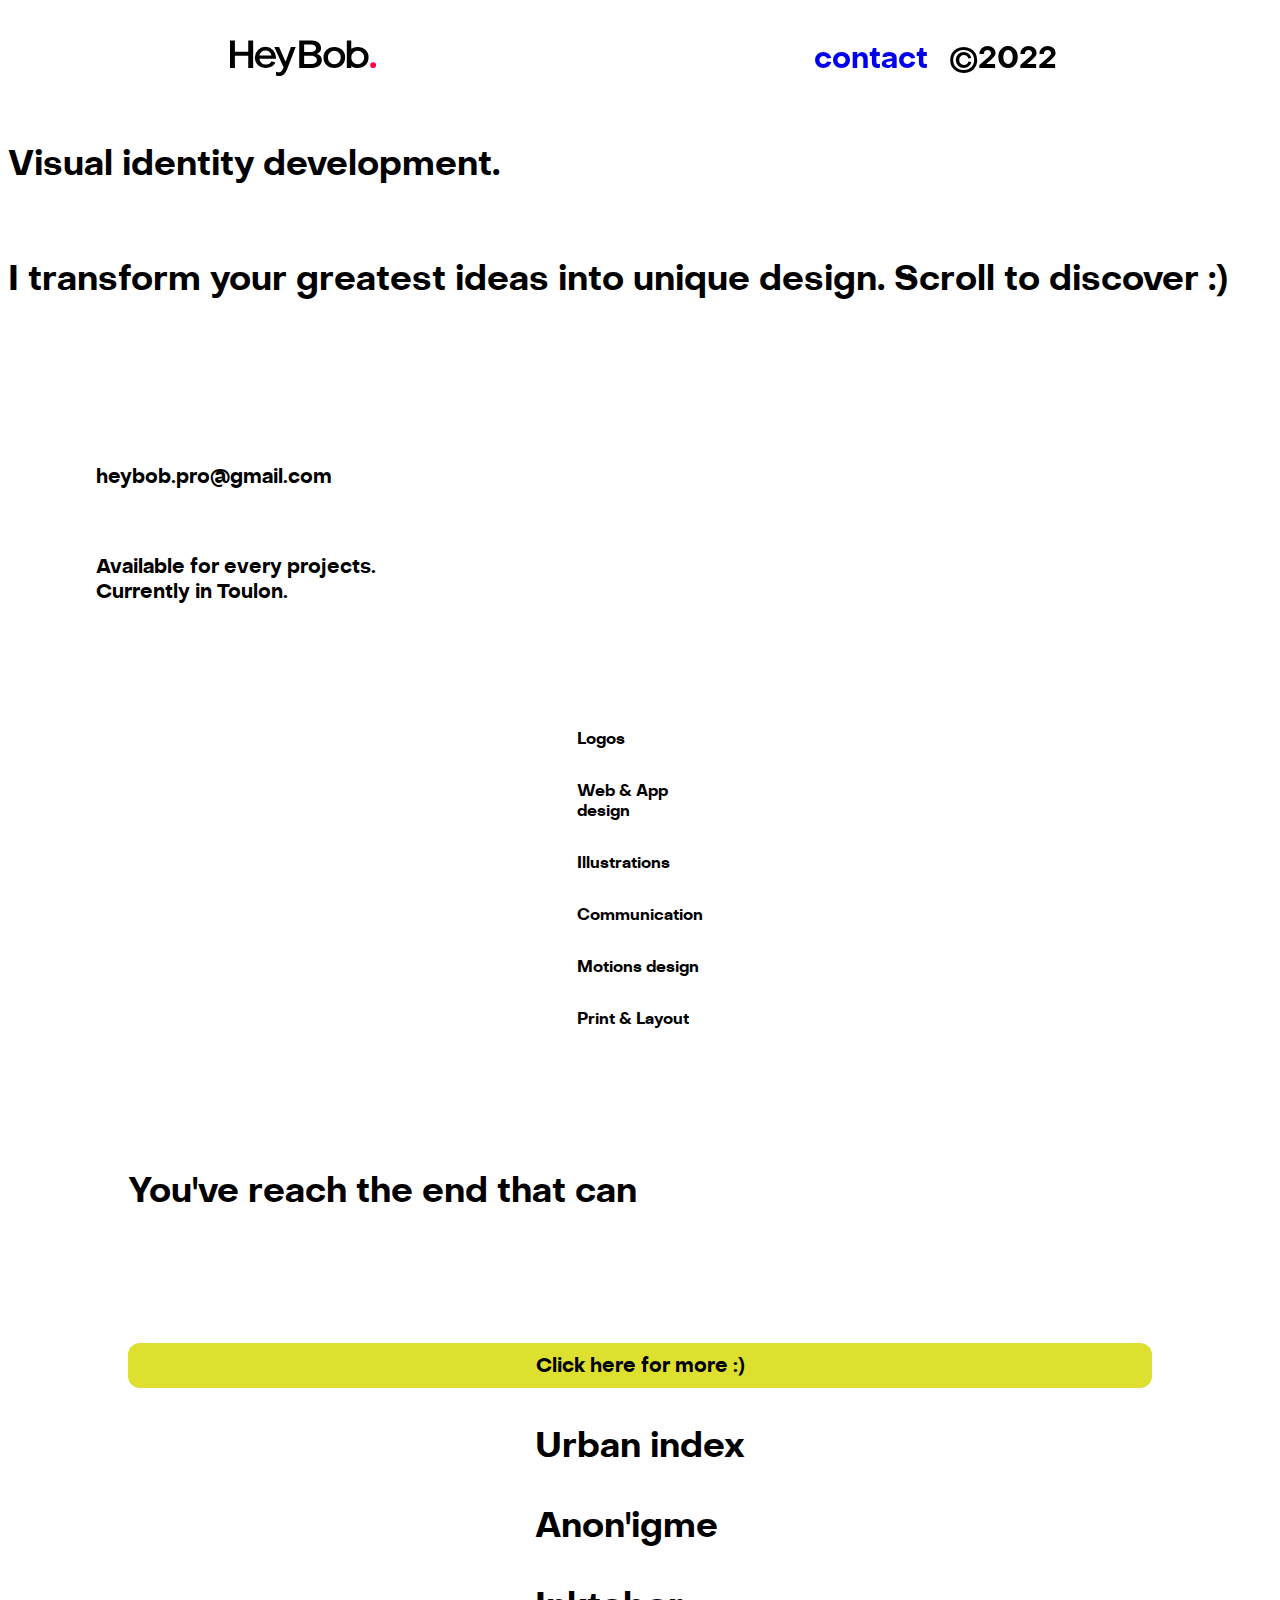
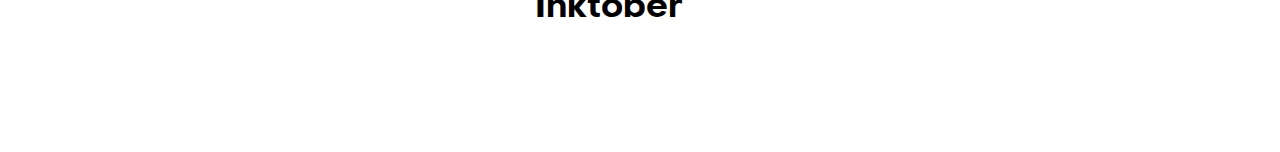
==== commit ffb53892: "Add files via upload" ====
--- a/heybob.html
+++ b/heybob.html
@@ -14,8 +14,8 @@
 
         <section id="part1">
             <nav>
-                <div class="headerHB"><a href="./heybob.html"><svg xmlns="http://www.w3.org/2000/svg" xmlns:xlink="http://www.w3.org/1999/xlink" width="118" height="32" viewBox="0 0 118 32"><defs><clipPath id="a"><rect y="14" width="118" height="32" fill="none"/></clipPath><clipPath id="b"><rect width="118" height="51" transform="translate(141.046 -18.291)" fill="#fff"/></clipPath></defs><g transform="translate(0 -14)" clip-path="url(#a)" style="isolation:isolate"><g transform="translate(-141.046 18.291)" clip-path="url(#b)"><path d="M13.445,0V8.263H3.6V0H0V20.384H3.6v-9.1h9.846v9.1h3.628V0Z" transform="translate(146.205 0.619)"/><path d="M125.485,45.8c3.368,0,6.075-1.5,7.14-4.031l-2.735-1.036a4.731,4.731,0,0,1-4.29,2.418,4.564,4.564,0,0,1-4.722-4.175h12.236c.029-.345.029-.806.029-1.151A7.817,7.817,0,0,0,117.51,37.8a7.672,7.672,0,0,0,7.975,8m-4.606-9.242a4.363,4.363,0,0,1,4.4-3.8,4.411,4.411,0,0,1,4.491,3.8Z" transform="translate(47.007 -24.801)"/><path d="M213.624,51.821c3.278,0,4.607-2.835,5.966-6.32l5.848-15.387h-3.515l-3.84,10.721h-.3l-4.607-10.721h-3.544l6.852,15.062c-.738,1.743-1.359,3.78-3.455,3.78a6.21,6.21,0,0,1-2.1-.443l-.029,2.806a8.357,8.357,0,0,0,2.717.5" transform="translate(-30.764 -24.801)"/><path d="M327.668,20.384h9.443c4.261,0,7.226-2.332,7.226-5.671a4.872,4.872,0,0,0-3.484-4.693V9.731a4.407,4.407,0,0,0,2.908-4.2C343.762,2.274,341,0,336.967,0h-9.3ZM331.3,8.551V2.937h5.1c2.188,0,3.714,1.18,3.714,2.821s-1.526,2.793-3.714,2.793Zm0,8.9v-6.1h5.182c2.447,0,4.2,1.267,4.2,3.023,0,1.785-1.756,3.081-4.2,3.081Z" transform="translate(-130.402 0.619)"/><path d="M450.57,45.8c4.722,0,7.975-3.167,7.975-7.831a7.557,7.557,0,0,0-7.975-7.86c-4.75,0-7.975,3.2-7.975,7.86s3.253,7.831,7.975,7.831m0-2.85a4.669,4.669,0,0,1-4.722-4.981,4.73,4.73,0,1,1,9.443,0,4.685,4.685,0,0,1-4.722,4.981" transform="translate(-227.42 -24.801)"/><path d="M556.2,6.06V0h-3.282V20.384H556.2V19.017a8.421,8.421,0,0,0,4.778,1.366c4.722,0,7.976-3.167,7.976-7.831a7.557,7.557,0,0,0-7.976-7.86A8.4,8.4,0,0,0,556.2,6.06m4.778,11.473a4.669,4.669,0,0,1-4.722-4.981,4.73,4.73,0,1,1,9.443,0,4.685,4.685,0,0,1-4.722,4.981" transform="translate(-320.554 0.619)"/><path d="M664.468,107.535a2.148,2.148,0,1,0-2.183-2.144,2.058,2.058,0,0,0,2.183,2.144" transform="translate(-412.639 -86.533)" fill="#ff0045"/></g></g></svg></a></div>
-                <div class="headerC"><a href="./index/contactpage.html"><p>contact</p></a></div>    
+                <div id="headerHB"><a href="./heybob.html"><img src="asset/logo.svg" alt="HeyBob_Logo" style="width: 160px;"></a></div>
+                <div class="headerC"><a href="./index/contactpage.html"><p>contact</a>&nbsp;&nbsp;&nbsp;©2022</p></div>
                 </nav>  
          
         <!-- Discovering -->
@@ -80,6 +80,5 @@
 </section>   
 </div>
 </main>
-<script src="js/jsTransitionPage.js"></script>
 </body>
 </html>--- a/css/stylesheet.css
+++ b/css/stylesheet.css
@@ -86,7 +86,7 @@
 
 
 
-/* SCREEN COMPUTER MIN-800px */
+/* SCREEN COMPUTER*/
 
 @media only screen and (min-width:1300px) {
    
@@ -97,7 +97,7 @@
      }
      
      a{
-         text-decoration: none;
+        text-decoration: none;
        }
      
      nav{
@@ -115,18 +115,24 @@
      #part1{
         background-image: url("../asset/Beauty2.png");
         background-repeat: no-repeat;
-        background-position: 100% 0%;
-        background-size: 750px;
-    }
-     
-     .headerC p{
-         font-size: 30px;
+        background-position: 100% -7%;
+        background-size: 850px;
+    }
+
+ 
+     .headerC a,p{
+         font-size: 40px;
          color: black;
          font-family: 'object_sansbold';
      }
-     
+    
+
      #discoveringBox{
-         width: 50%;
+         margin: 0% 7%;
+         display: flex;
+         flex-direction: column;
+         justify-content: center;
+         width: 40%;
      }
      
      
@@ -149,9 +155,9 @@
      }
 
      #library{
-         background-color: white;
-         margin: 0% 0%;
-         padding: 0% 10%;
+         background-color: rgb(255, 255, 255);
+         margin: 5% 0%;
+         padding: 10% 10% 0% 10%;
          display: flex;
          flex-wrap: wrap;
          flex-direction:row;
@@ -162,16 +168,16 @@
      }
      
      .blocMenus{
-         font-size: large;
+         font-size: 35px;
          display: flex;
          flex-direction: row;
          align-items: center;
          justify-content: center;
-         margin: 7%;
+         margin: 2%;
          color: black;
          background-color: rgba(199, 199, 199, 0.329);
-         width: 350px;
-         height: 350px;
+         width: 550px;
+         height: 550px;
      }
      
     #propose{
